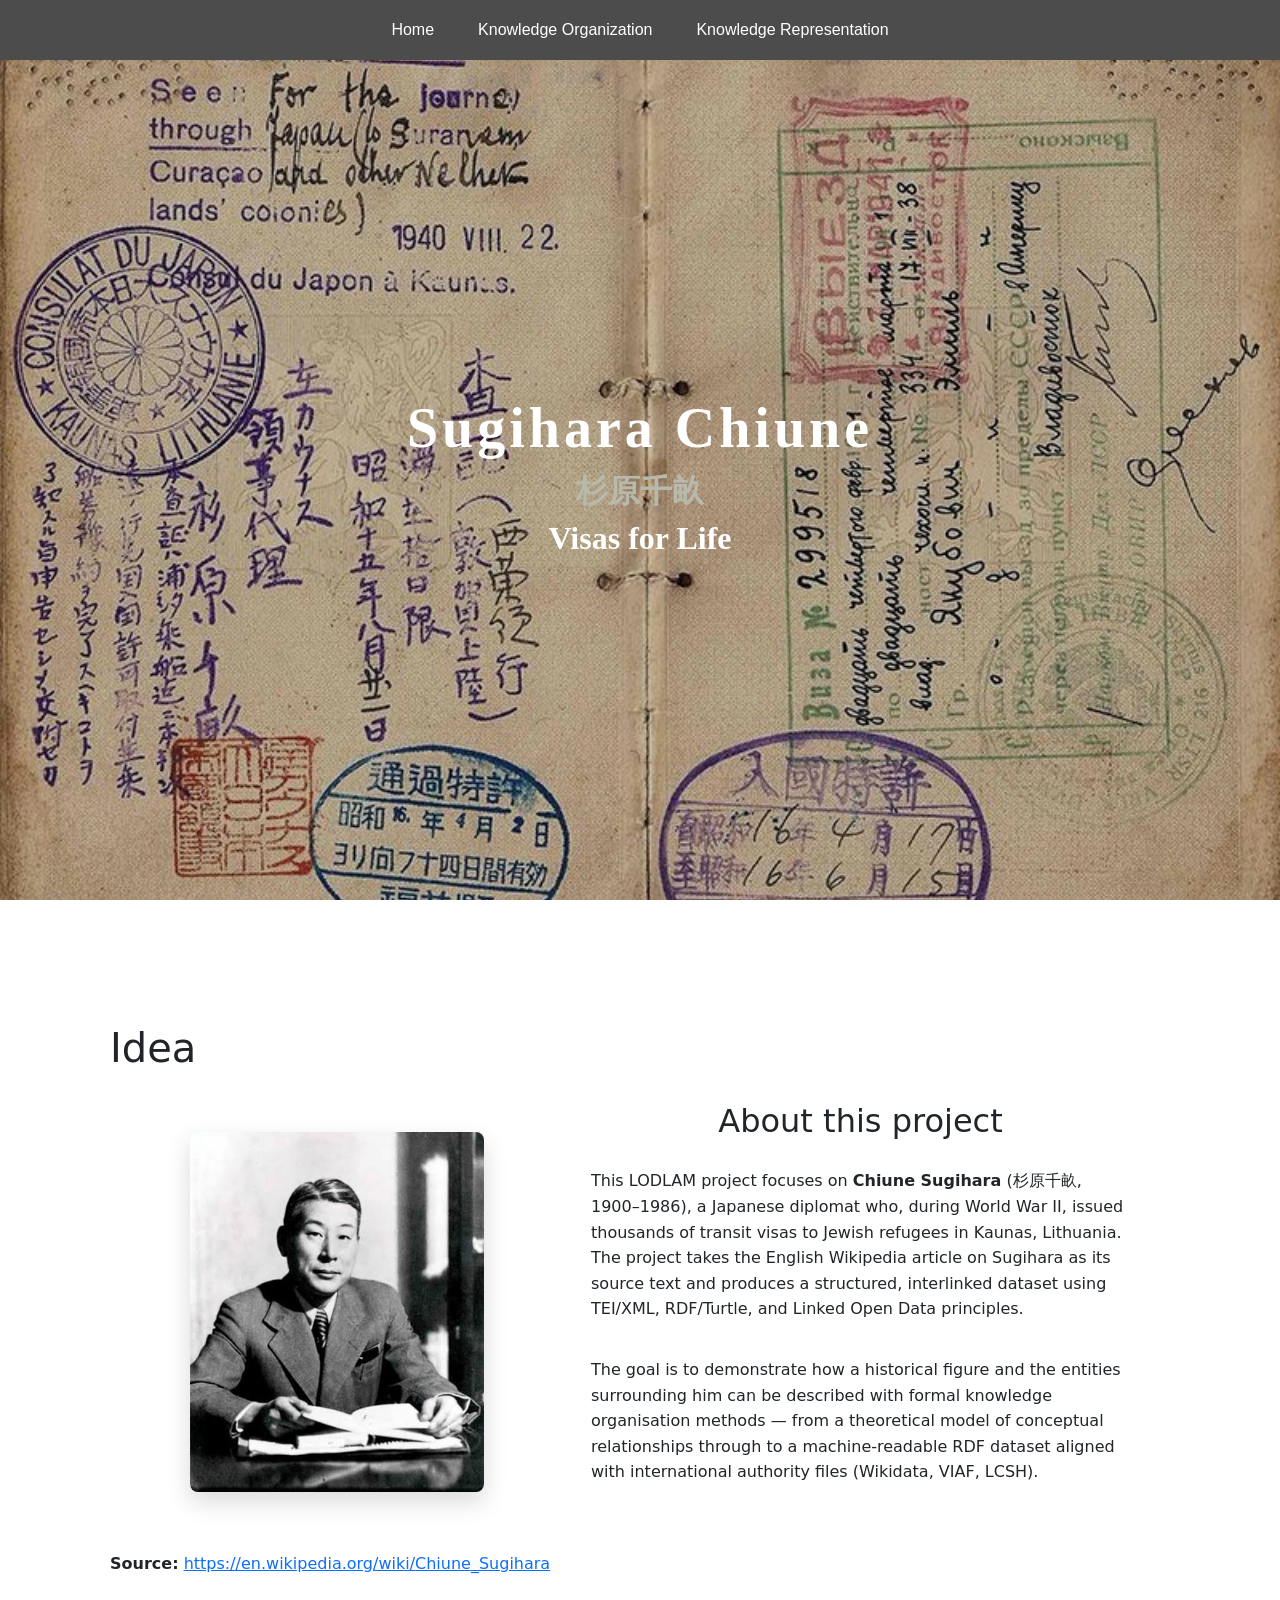
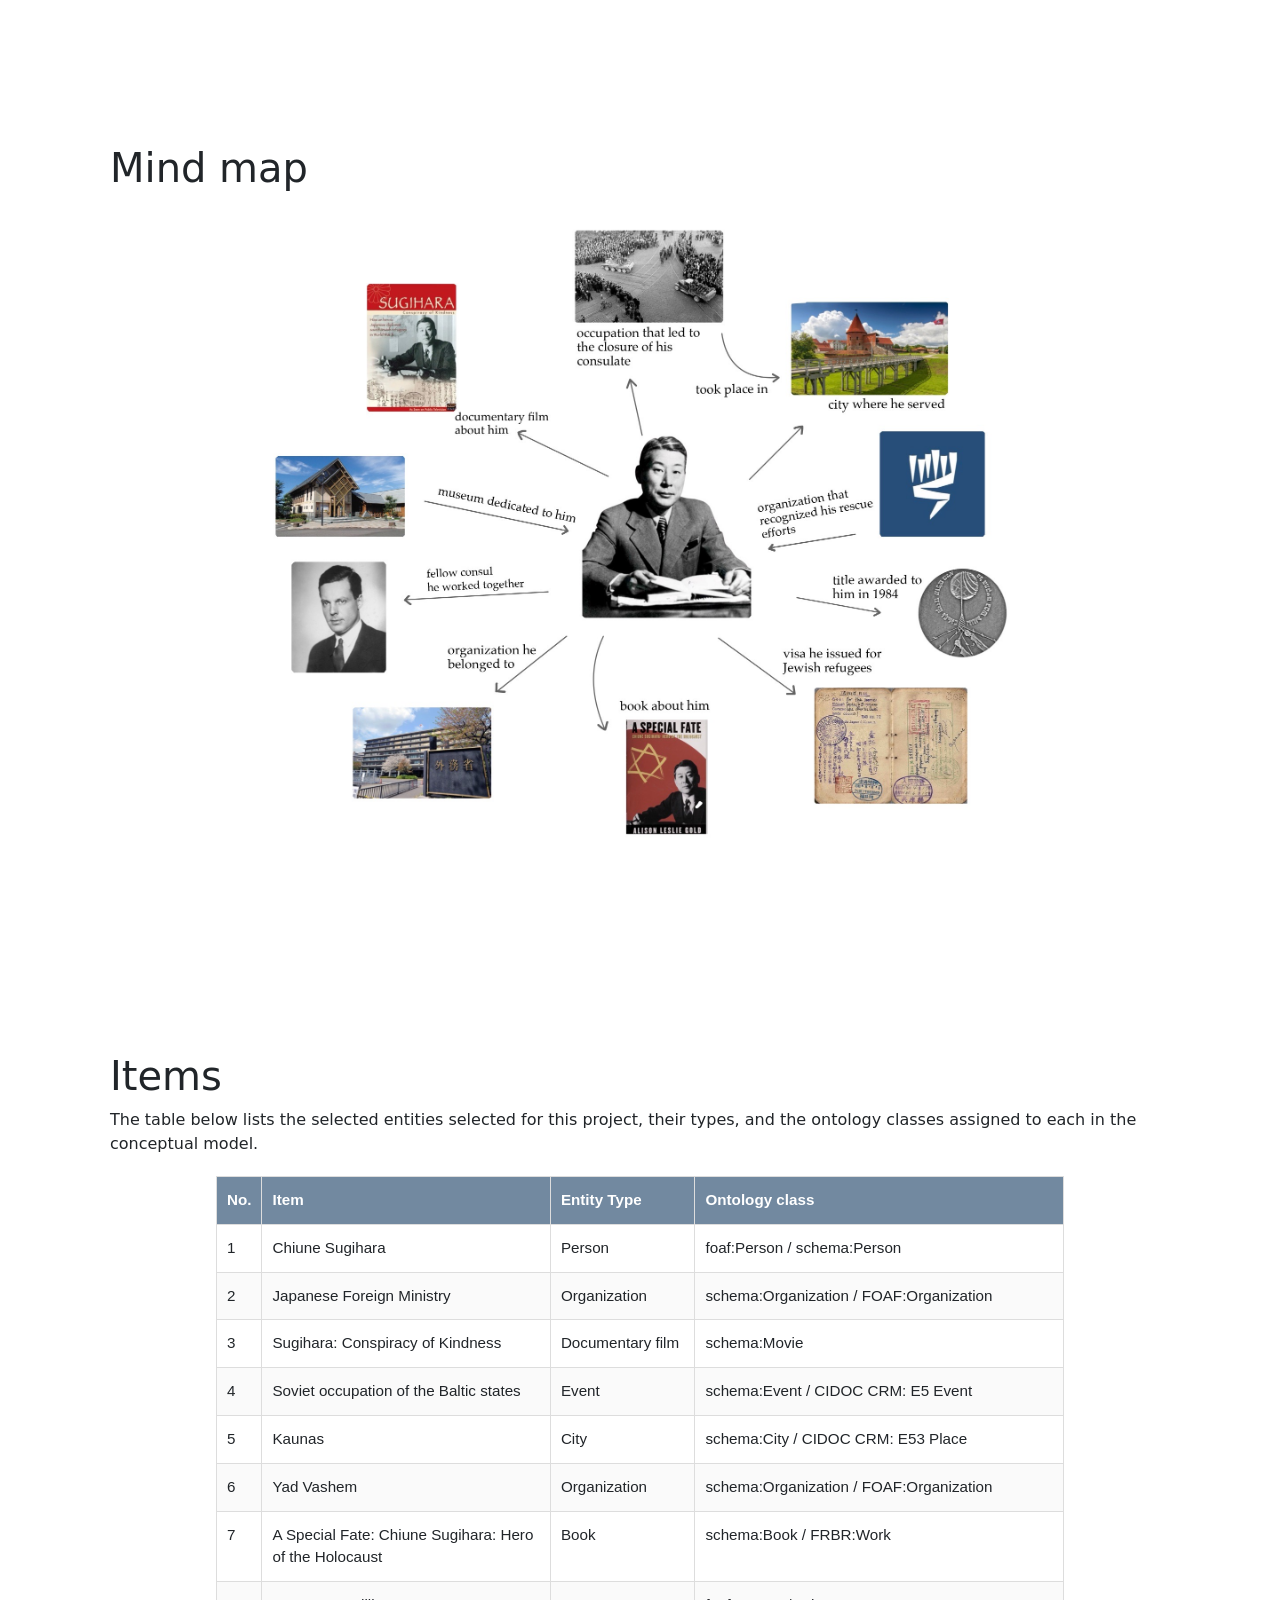
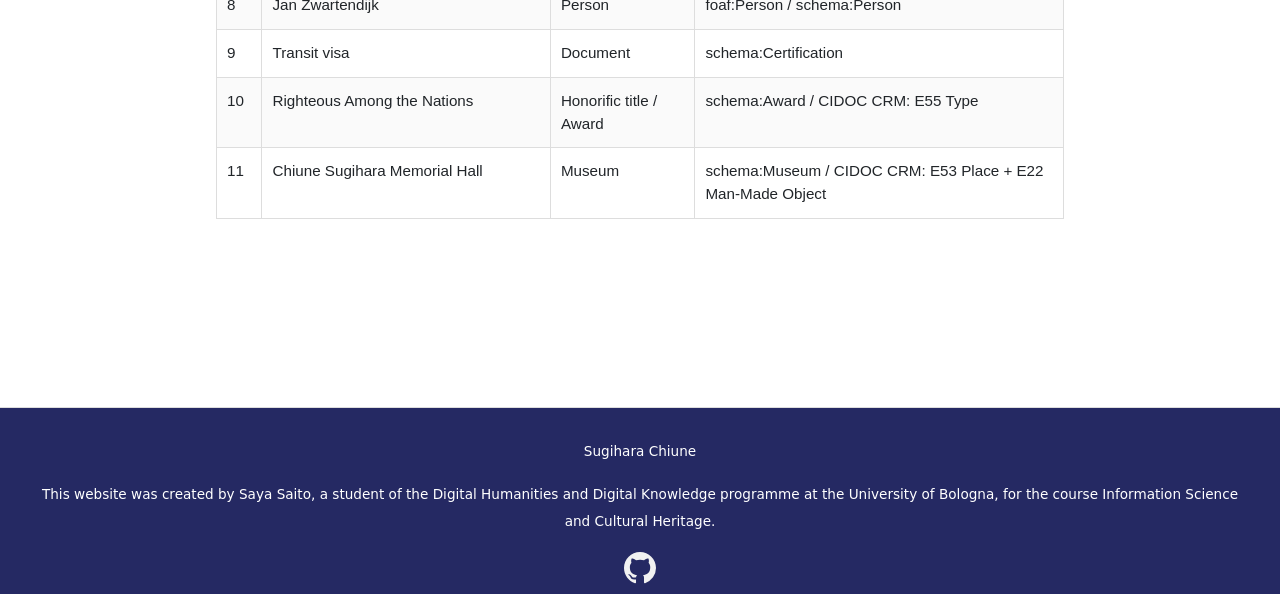
==== index.html @ eba2c3e0 "Change the class" ====
<!DOCTYPE html>
<html lang="en">


<head>  
    <meta charset="UTF-8">
    <meta name="viewport" content="width=device-width, initial-scale=1.0">
    <title>Sugihara Chiune</title>
    <link rel="icon" type="image/x-icon" href="assets\img\icon.png?v=1">
    <link rel="stylesheet" href="https://cdn.jsdelivr.net/npm/bootstrap@5.3.0/dist/css/bootstrap.min.css">
    <link rel="stylesheet" href="assets/css/style.css">

    
</head>

<body>

<!-- NAVBAR -->
<header class="d-flex align-items-center sticky-top">


</header>


    
<!-- ══════════════════════════════════════════
     NAV
══════════════════════════════════════════ -->
<nav  class="d-flex align-items-center sticky-top navbar">
  <ul class="nav-links">
  <!-- 1. Home のドロップダウン -->
    <li class="dropdown">
      <a href="index.html">Home</a>
      <ul class="dropdown-menu">
        <li><a href="#idea">Idea</a></li>
        <li><a href="#mindmap">Mind map</a></li>
        <li><a href="#item">Items</a></li>
      </ul>
    </li>


    <!-- 2. Knowledge Organization のドロップダウン -->
    <li class="dropdown"><a href="knowledge_organization.html" class="dropdown-trigger">Knowledge Organization</a>
      <ul class="dropdown-menu">
        <li><a href="knowledge_organization.html#theoretical">Theoretical Model</a></li>
        <li><a href="knowledge_organization.html#conceptual">Conceptual Model</a></li>
      </ul>
    </li>


    <!-- 3. Knowledge Representation のドロップダウン -->
    <li class="dropdown"><a href="knowledge_representation.html" class="dropdown-trigger">Knowledge Representation</a>
      <ul class="dropdown-menu">
        <li><a href="knowledge_representation.html#tei/xml">TEI/XML document</a></li>
        <li><a href="knowledge_representation.html#tei/html">TEI → HTML (XSLT)</a></li>
        <li><a href="knowledge_representation.html#transformed/html">Transformed HTML</a></li>
        <li><a href="knowledge_representation.html#tei/rdf">TEI → RDF (Python)</a></li>
      </ul>
    </li>

  </ul>
</nav>


<div class="main-visual" id="home">
    <div class="visual-text">
        <h1>Sugihara Chiune</h1>
        <h2 class="name-jp">杉原千畝</h2>
        <h2 class="subtitle">Visas for Life</h2>

    </div>
</div>




<!-- ══════════════════════════════════════════
     1. PROJECT OVERVIEW
══════════════════════════════════════════ -->
<div class="container-index">
<section id="idea" class="section">
  <h1>Idea</h1>
    <div class="flex-container">
        <div class="chiune-image"></div>

        <div class="about-text">
            <h2 class="text-center">About this project</h2>
            <p>
                This LODLAM project focuses on <strong>Chiune Sugihara</strong> 
                (杉原千畝, 1900–1986), a Japanese diplomat who, during World War II, 
                issued thousands of transit visas to Jewish refugees in Kaunas, Lithuania. 
                The project takes the English Wikipedia article on Sugihara as its source 
                text and produces a structured, interlinked dataset using TEI/XML, 
                RDF/Turtle, and Linked Open Data principles.
            </p>
            <p>
                The goal is to demonstrate how a historical figure and the entities 
                surrounding him can be described with formal knowledge organisation 
                methods — from a theoretical model of conceptual relationships through 
                to a machine-readable RDF dataset aligned with international authority 
                files (Wikidata, VIAF, LCSH).
            </p>
        </div>
    </div>

  <p>
    <strong>Source:</strong>
    <a href="https://en.wikipedia.org/wiki/Chiune_Sugihara" target="_blank">
      https://en.wikipedia.org/wiki/Chiune_Sugihara
    </a>
  </p>
</section>


<section id="mindmap" class="section">
  <div class="section-eyebrow">
    <h1>Mind map</h1>
  </div>
    <div class="mindmap-pic"></div>
</section>





<!-- ══════════════════════════════════════════
     2. ITEMS
══════════════════════════════════════════ -->


<section id="item" class="section">
  <h1>Items</h1>
  <p>
    The table below lists the selected entities selected for this project, 
    their types, and the ontology classes assigned to each in the conceptual model.
  </p>


  <div class="entity-table">
  <table>
  <thead>
    <tr>
      <th>No.</th>
      <th>Item</th>
      <th>Entity Type</th>
      <th>Ontology class</th>
    </tr>
  </thead>
  <tbody>
    <tr>
      <td>1</td>
      <td>Chiune Sugihara</td>
      <td>Person</td>
      <td>foaf:Person / schema:Person</td>
    </tr>
    <tr>
      <td>2</td>
      <td>Japanese Foreign Ministry</td>
      <td>Organization</td>
      <td>schema:Organization / FOAF:Organization</td>
    </tr>
    <tr>
      <td>3</td>
      <td>Sugihara: Conspiracy of Kindness</td>
      <td>Documentary film</td>
      <td>schema:Movie</td>
    </tr>
    <tr>
      <td>4</td>
      <td>Soviet occupation of the Baltic states</td>
      <td>Event</td>
      <td>schema:Event / CIDOC CRM: E5 Event</td>
    </tr>
    <tr>
      <td>5</td>
      <td>Kaunas</td>
      <td>City</td>
      <td>schema:City / CIDOC CRM: E53 Place</td>
    </tr>
    <tr>
      <td>6</td>
      <td>Yad Vashem</td>
      <td>Organization</td>
      <td>schema:Organization / FOAF:Organization</td>
    </tr>
    <tr>
      <td>7</td>
      <td>A Special Fate: Chiune Sugihara: Hero of the Holocaust</td>
      <td>Book</td>
      <td>schema:Book / FRBR:Work</td>
    </tr>
    <tr>
      <td>8</td>
      <td>Jan Zwartendijk</td>
      <td>Person</td>
      <td>foaf:Person / schema:Person</td>
    </tr>
    <tr>
      <td>9</td>
      <td>Transit visa</td>
      <td>Document</td>
      <td>schema:Certification</td>
    </tr>
    <tr>
      <td>10</td>
      <td>Righteous Among the Nations</td>
      <td>Honorific title / Award</td>
      <td>schema:Award / CIDOC CRM: E55 Type</td>
    </tr>
    <tr>
      <td>11</td>
      <td>Chiune Sugihara Memorial Hall</td>
      <td>Museum</td>
      <td>schema:Museum / CIDOC CRM: E53 Place + E22 Man-Made Object</td>
    </tr>
  </tbody>
  </table>
  </div>         
</section>        
</div>   


<footer>
  <p>Sugihara Chiune</p>
  <p>
    This website was created by Saya Saito, a student of the Digital Humanities 
    and Digital Knowledge programme at the University of Bologna, 
    for the course Information Science and Cultural Heritage.
  </p>
  
  <a href="https://github.com/la-saya10/Sugihara_Chiune" target="_blank" rel="noopener noreferrer" class="github-link">
        <svg viewBox="0 0 16 16" width="32" height="32" fill="currentColor">
            <path d="M8 0C3.58 0 0 3.58 0 8c0 3.54 2.29 6.53 5.47 7.59.4.07.55-.17.55-.38
            0-.19-.01-.82-.01-1.49-2.01.37-2.53-.49-2.69-.94-.09-.23-.48-.94-.82-1.13
            -.28-.15-.68-.52-.01-.53.63-.01 1.08.58 1.23.82.72 1.21 1.87.87 2.33.66.07-.52.28
            -.87.51-1.07-1.78-.2-3.64-.89-3.64-3.95 0-.87.31-1.59.82-2.15-.08-.2-.36-1.02.08
            -2.12 0 0 .67-.21 2.2.82.64-.18 1.32-.27 2-.27.68 0 1.36.09 2 .27 1.53-1.04 2.2
            -.82 2.2-.82.44 1.1.16 1.92.08 2.12.51.56.82 1.27.82 2.15 0 3.07-1.87 3.75
            -3.65 3.95.29.25.54.73.54 1.48 0 1.07-.01 1.93-.01 2.2 0 .21.15.46.55.38A8.013
            8.013 0 0 0 16 8c0-4.42-3.58-8-8-8z"/>
        </svg>
    </a>
</footer>


</body>
</html>
---- assets/css/style.css ----
/* ── Sections ── */
.section {
    padding: 4rem 0 3rem;
    border-bottom: 1px solid var(--rule);
    margin-bottom: 40px;
}

.container-index {
    max-width: 1100px;
    margin: 40px auto;
    background: #ffffff;
    padding: 20px;

}



/* ══════════════════════════════════════════════════════════════════
          Navigation Bar -  
════════════════════════════════════════════════════════════*/


.navbar {
  background-color: rgba(0, 0, 0, 0.7);
  padding: 10px 20px;
  font-family: sans-serif;
  
  width: 100%; 
  box-sizing: border-box; 
}

.nav-links {
  list-style: none;
  margin: 0;
  padding: 0;
  display: flex; 
  gap: 20px;     
  
  width: 100%; 
  justify-content: center; 
}

.nav-links a {
    color: #ffffff; 
  text-decoration: none;
  padding: 8px 12px;
  display: block;
  font-weight: 500; 
}

.nav-links a:hover {
  background-color: #555; 
  border-radius: 4px;
}



.dropdown {
  position: relative; 
}


.dropdown-menu {
  display: none;         /**/
  position: absolute;    
  top: 100%;            
  left: 0;
  background-color: #444;
  min-width: 200px;     
  list-style: none;
  padding: 5px 0;
  margin: 0;
  box-shadow: 0px 4px 8px rgba(0,0,0,0.2); 
  z-index: 1000;        
  border-radius: 4px;
}

/* 子メニューの中のリンクスタイル */
.dropdown-menu a {
  padding: 10px 15px;
  font-size: 0.9rem;
}

/* 【重要】親メニュー（.dropdown）にマウスが乗ったら、子メニューを表示する */
.dropdown:hover .dropdown-menu {
  display: block;
}




/* ══════════════════════════════════════════════════════════════════
          main-visual - メインビジュアル
════════════════════════════════════════════════════════════
*/

.main-visual {
    width: 100%;  /* 画像を表示する箱の指定 */
    height: calc(100vh - 60px); /* 画面ぴったりから、ナビの高さ（60px）を引いた残りの縦幅にする */
    /*background-image: url("../img/hokusai_wave.jpg");  表示したい画像のパス*/
    
    
    background-size: cover;       /* 箱いっぱいに画像を広げる */
    background-image: linear-gradient(rgba(0, 0, 0, 0.2), rgba(0, 0, 0, 0.2)), url("../img/visa.jpg"); /* 👈 【変更】画像の上に、黒い半透明の膜（rgbaの最後の0.4が薄さ）を重ねる */
    background-position: center;  /* 画像の中心を真ん中に合わせる */
    background-repeat: no-repeat; /* 画像が格子状に繰り返さないようにする */
    display: flex;
    align-items: center;       /* 上下方向の真ん中 */
    justify-content: center;    /* 左右方向の真ん中 */


}




.section-eyebrow {
    font-size: 24px;  /* ここに好きな数字を入れます（初期値は大体16pxくらい） */
    
    /* 💡 もし文字を太くしたい場合はこれも追加してください */
    font-weight: bold; 
}



.visual-text {
    text-align: center;
    color: white;
    font-family: 'Times New Roman', Times, serif;
}

.visual-text h1 {
    font-size: 3.5rem;         /* タイトルを特大サイズにする */
    font-weight: bold;         /* 太文字にする */
    letter-spacing: 4px;       /* 文字の間隔を少し広げてオシャレにする */
    margin-bottom: 10px;       /* 下のサブタイトルとの隙間 */
}

.name-jp {
    color: rgb(182, 185, 172); 
    font-weight: bold; 
}

.subtitle {
    font-weight: bold; 
    color: white;
}

.visual-text p {
    font-size: 1rem;
    font-weight: bold; 
}



.flex-container {
    display: flex;                 /* 絶対に横並びにする魔法 */
    flex-direction: row;           /* 横並びを確定させる */
    align-items: flex-start;       /* 子要素の上が綺麗に揃うようにする */
    justify-content: space-between;/* 左右の両端に振り分ける */
    
    width: 100%;
    height: auto;                  /* 【変更】高さを固定せず、中身に合わせて自動調整にする */
    padding: 0 40px;               /* 画面の左右の余白 */
    margin: 30px 0;                /* 上下の余白 */
    box-sizing: border-box;    
}



/* ══════════════════════════════════════════════════════════════════
            Chiune Sugihara
════════════════════════════════════════════════════════════
*/

.chiune-image {
    height: 40vh;
    margin: 30px 0px 30px 40px;
    width: 30%;
    background-image: url(../img/sugihara.jpg);
    background-color: #f7d8d8; /* 💡 ボックス全体を白で覆う */
    border-radius: 8px;        /* 角を少し丸くして柔らかい印象に */
    overflow: hidden;          /* 中の画像が角丸からはみ出るのを防ぐ */
     /*「うっすらとした綺麗な影」を作る */
    box-shadow: 0 10px 25px rgba(0, 0, 0, 0.15);
    
    /*以下は 画像を箱のサイズに綺麗にフィットさせる3点セット */
    background-size: cover;
    background-position: center;
    background-repeat: no-repeat;
}


/* ══════════════════════════════════════════════════════════════════
          About this project
════════════════════════════════════════════════════════════
*/
.about-text {
    width: 55%;               
    height: 100%;              
    
  
    display: flex;
    flex-direction: column;    
    justify-content: center;   
}


.about-text p {
    text-align: left;
    line-height: 1.6;          
    margin-bottom: 15px;  
    margin-top: 20px;     
}
.about-text p:last-child {
    margin-bottom: 0;          
}



/* ════════════════════════════════════════════════════════════
         Mind Map
════════════════════════════════════════════════════════════
*/

.mindmap-pic {
    background-image: url(../img/mindmap.jpg);
    background-size: contain;
    background-repeat: no-repeat;
    background-position: center;
    width: 100%;
    height: 700px;
}


/* ═════════════════════════════════════════════════════════
          ITEMS
════════════════════════════════════════════════════════════
*/


.entity-table {
  width: 80%;
  border-collapse: collapse;
  font-family: sans-serif;
  margin: 20px auto;
  font-size: 0.95rem;
  
}


th, td {
  border: 1px solid #ddd; 
  padding: 12px 10px;     
  text-align: left;       
  vertical-align: top;   
}


thead tr {
  background-color: #7289a0; 
  color: #ffffff;              
}


tbody tr:nth-child(even) {
  background-color: #fafafa;
}



/* ══════════════════════════════════════════════════════════════════
          Knowledge Organization
═════════════════════════════════════════════════════════════════════
*/


.theoretical-model,
.conceptual-model {
  margin: 0;
  width: 100%;
  padding: 20px;
  display: flex;
  flex-direction: column;
  align-items: center;
  box-sizing: border-box; 
  background-color: #ffffff; 
  border-radius: 8px;      
  box-shadow: 0 10px 25px rgba(0, 0, 0, 0.15);
  margin-bottom: 100px;       
  scroll-margin-top: 45px; 
}




.model-text {
    text-align: left;
}

.model-text p {
    text-align: left;
    margin-top: 20px;
    margin-bottom: 20px;
}





.miro {
    margin: 20px;
}





/* ══════════════════════════════════════════════════════════════════
                 Knowledge Representation 
═════════════════════════════════════════════════════════════════════
*/

.container {
            max-width: 1100px;
            margin: 40px auto;
            background: #ffffff;         
            padding: 20px;
            box-shadow: 0 4px 12px rgba(0, 0, 0, 0.1); 
            border-radius: 10px;         
        }



.tei-xml,
.tei-html,
.transformed-html,
.tei-rdf {
    max-width: 800px;      
    margin: 0 auto;        
    text-align: left;      
    margin-bottom: 110px;
    scroll-margin-top: 65px; 
}




.emgithub-file table tr,
.emgithub-file table tr:nth-child(even),
.emgithub-file table tr:nth-child(odd) {
    background: transparent !important;
}



.code-scroll-box {
    
    border-radius: 6px;
    width: 100%;

}


body {
  margin-bottom: 0;
  padding-bottom: 0;
}


footer {
  margin-top: 60px;
  background-color: #252963;
  padding: 30px 40px 10px 40px;  
  border-top: 1px solid #ddd;
  text-align: center;
  font-size: 0.85rem;
  color: #ffffff;
  line-height: 2;
}



.github-link {
    color: #f1f1f1; 
    transition: color 0.2s ease, transform 0.2s ease;
}

.github-link:hover {
    color: #f1f1f1;
    transform: scale(1.1); 
}
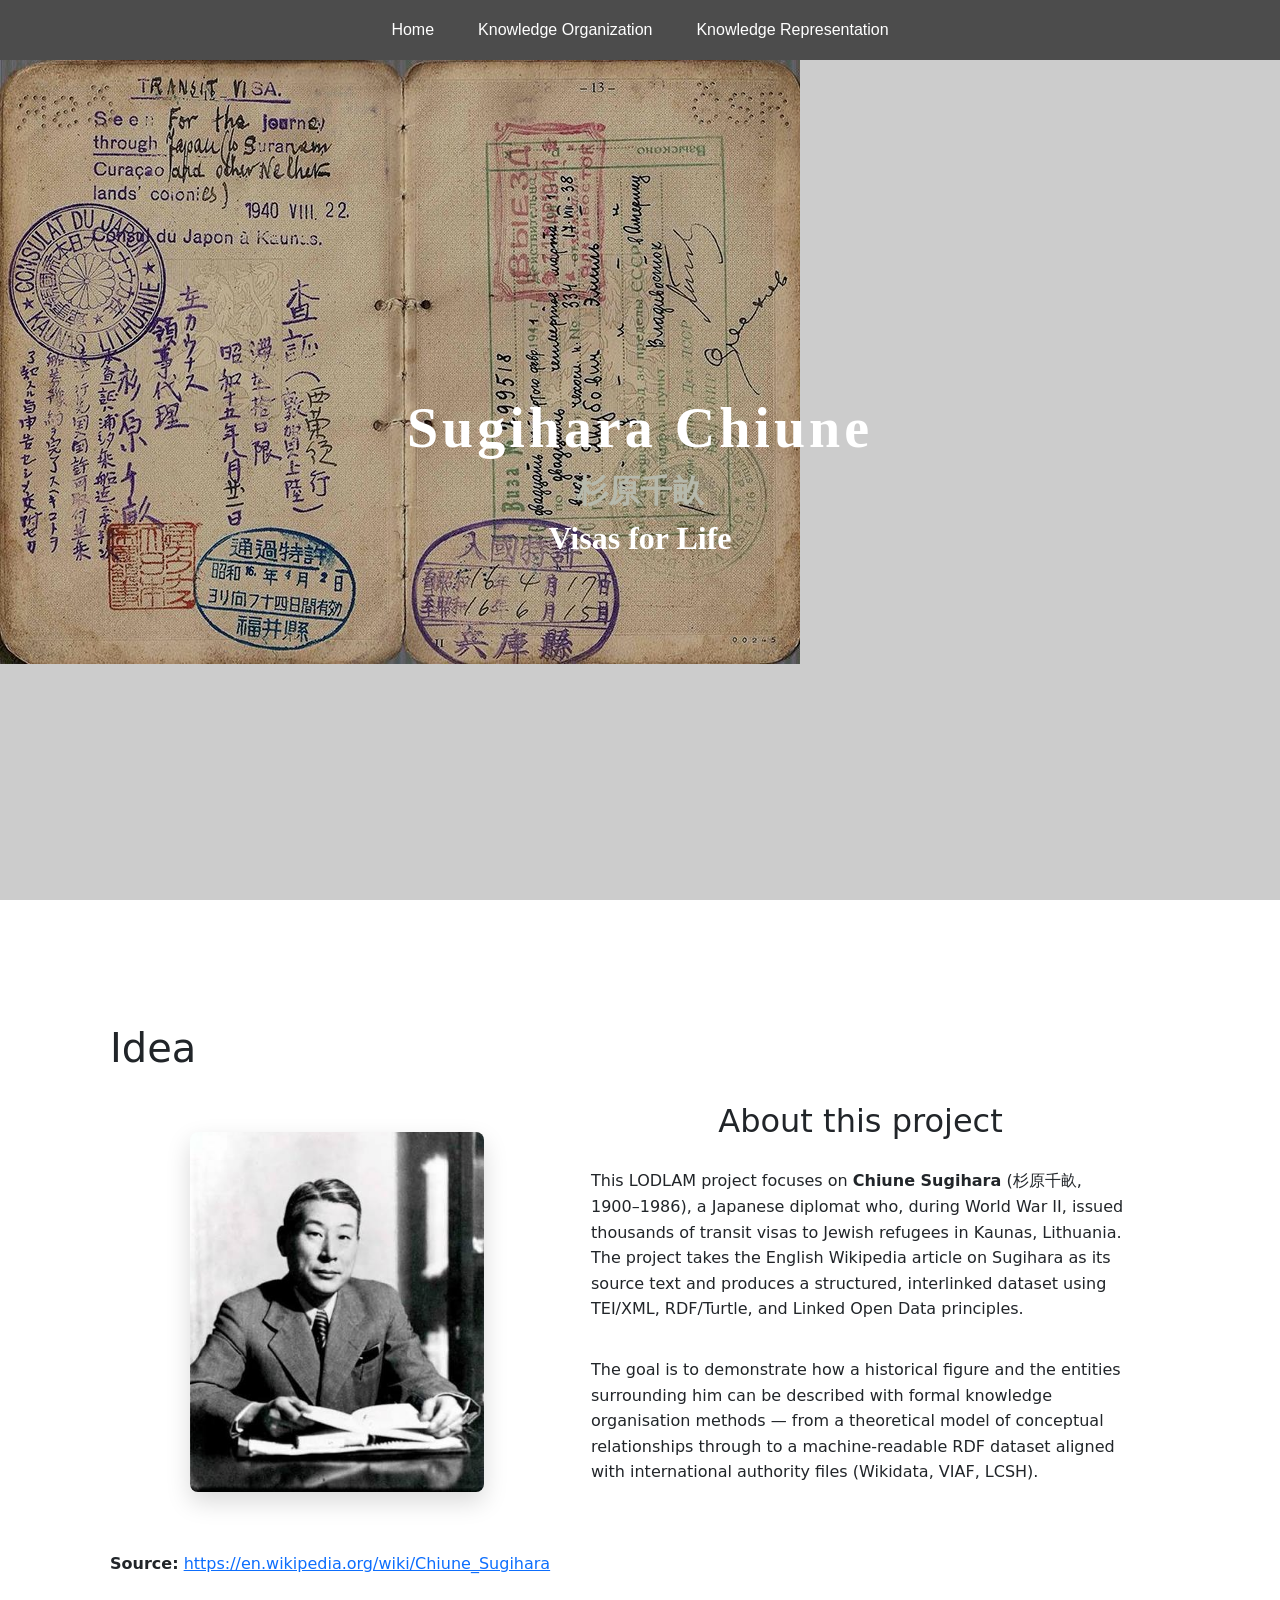
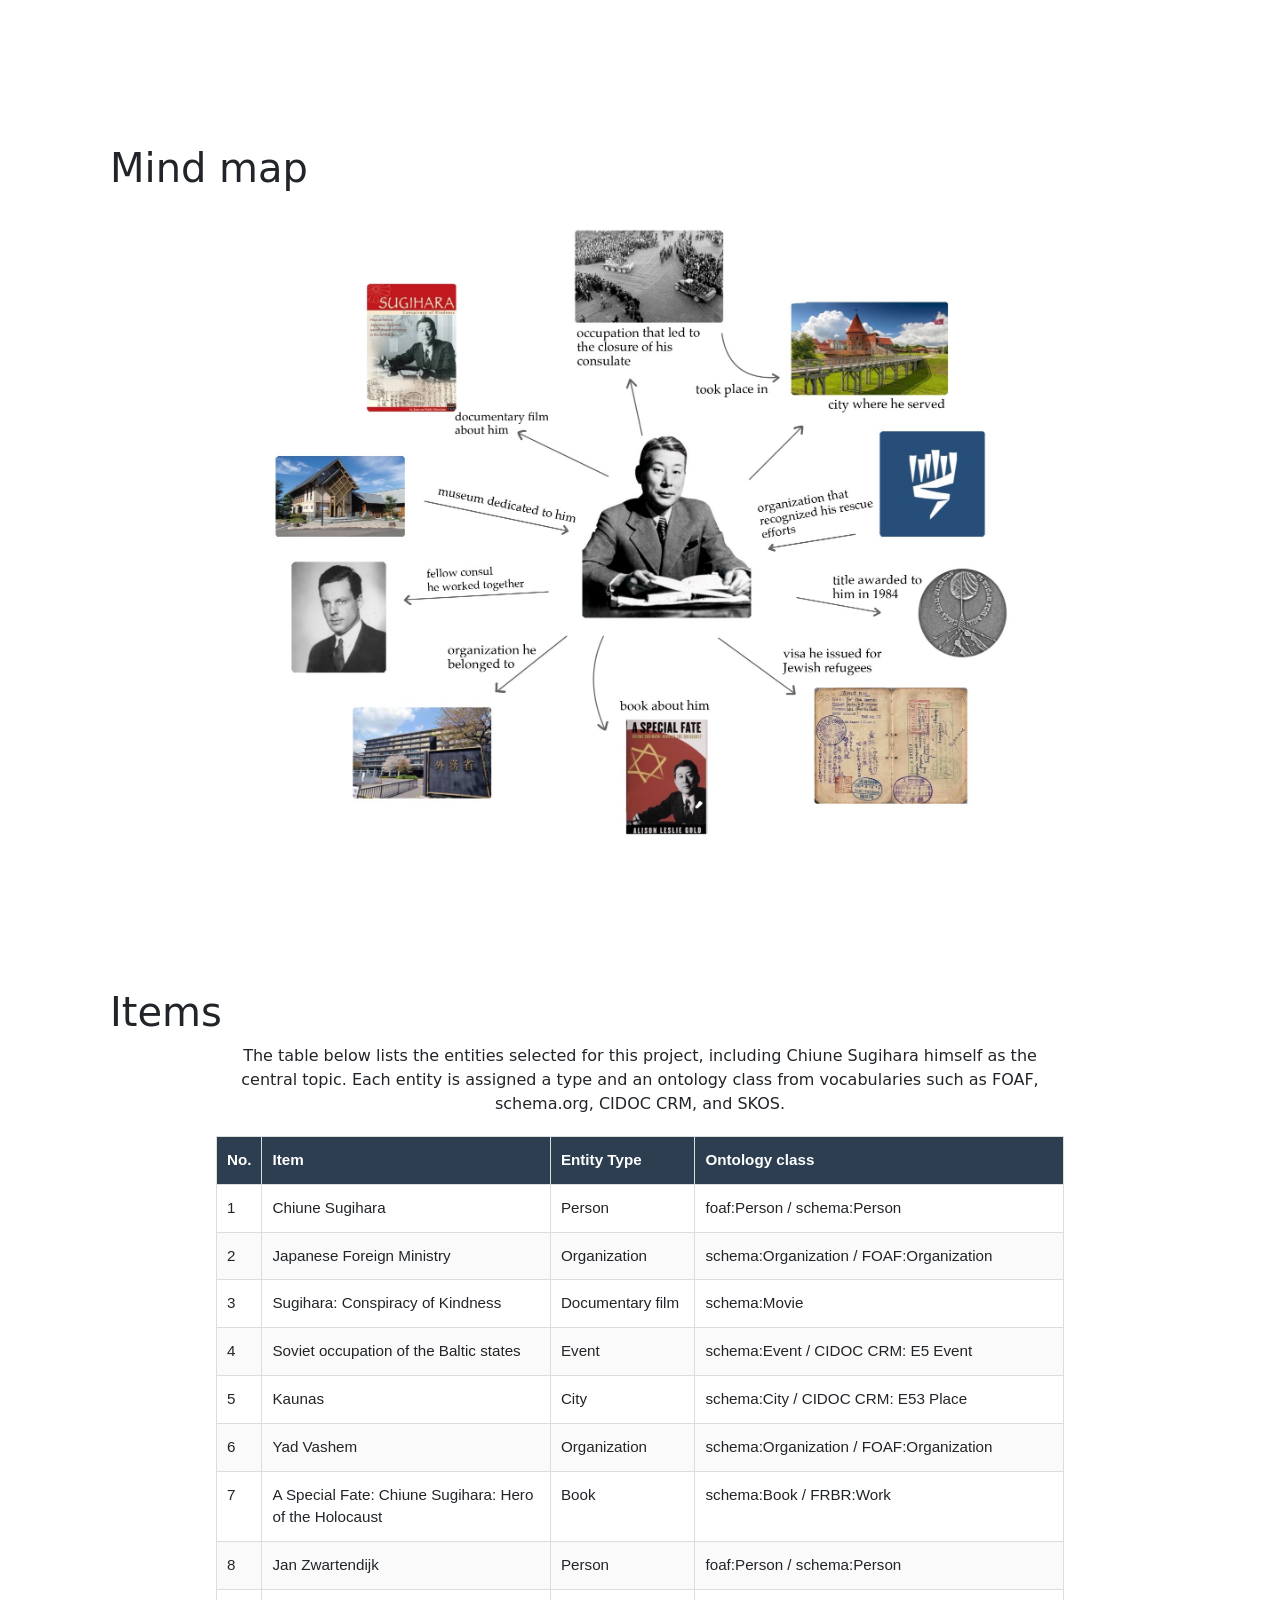
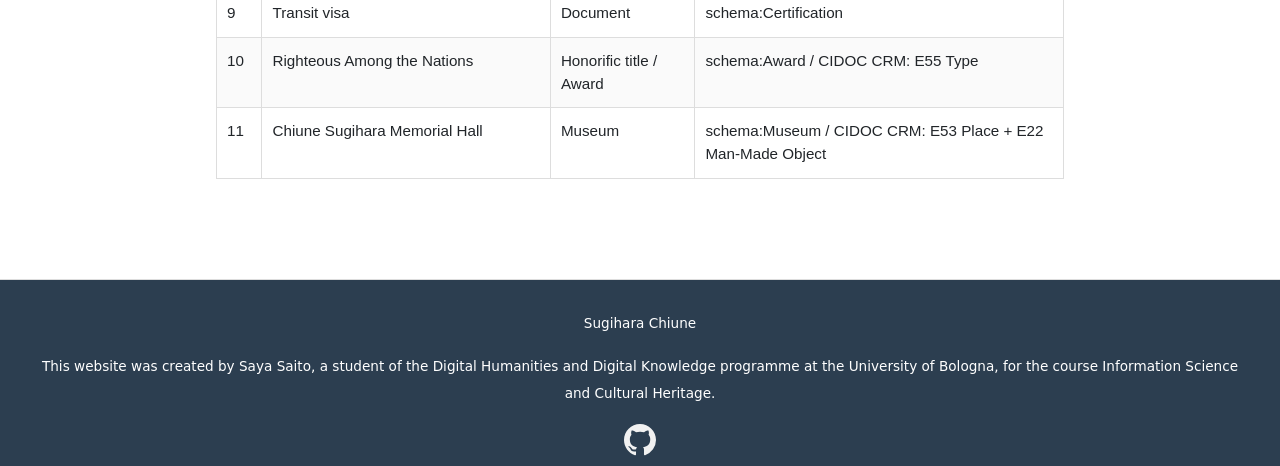
==== commit 6b47f004: "Change the description" ====
--- a/index.html
+++ b/index.html
@@ -128,11 +128,13 @@
 ══════════════════════════════════════════ -->
 
 
-<section id="item" class="section">
+<section id="item" class="table-desc">
   <h1>Items</h1>
   <p>
-    The table below lists the selected entities selected for this project, 
-    their types, and the ontology classes assigned to each in the conceptual model.
+    The table below lists the entities selected for this project, including 
+    Chiune Sugihara himself as the central topic. Each entity is assigned a type 
+    and an ontology class from vocabularies such as FOAF, schema.org, CIDOC CRM, 
+    and SKOS.
   </p>
 
 
--- a/assets/css/style.css
+++ b/assets/css/style.css
@@ -75,13 +75,11 @@
   border-radius: 4px;
 }
 
-/* 子メニューの中のリンクスタイル */
 .dropdown-menu a {
   padding: 10px 15px;
   font-size: 0.9rem;
 }
 
-/* 【重要】親メニュー（.dropdown）にマウスが乗ったら、子メニューを表示する */
 .dropdown:hover .dropdown-menu {
   display: block;
 }
@@ -90,23 +88,20 @@
 
 
 /* ══════════════════════════════════════════════════════════════════
-          main-visual - メインビジュアル
+          main-visual 
 ════════════════════════════════════════════════════════════
 */
 
 .main-visual {
-    width: 100%;  /* 画像を表示する箱の指定 */
-    height: calc(100vh - 60px); /* 画面ぴったりから、ナビの高さ（60px）を引いた残りの縦幅にする */
-    /*background-image: url("../img/hokusai_wave.jpg");  表示したい画像のパス*/
-    
-    
-    background-size: cover;       /* 箱いっぱいに画像を広げる */
-    background-image: linear-gradient(rgba(0, 0, 0, 0.2), rgba(0, 0, 0, 0.2)), url("../img/visa.jpg"); /* 👈 【変更】画像の上に、黒い半透明の膜（rgbaの最後の0.4が薄さ）を重ねる */
-    background-position: center;  /* 画像の中心を真ん中に合わせる */
-    background-repeat: no-repeat; /* 画像が格子状に繰り返さないようにする */
+    width: 100%;  
+    height: calc(100vh - 60px); 
+    
+    
+    background-image: linear-gradient(rgba(0, 0, 0, 0.2), rgba(0, 0, 0, 0.2)), url("../img/visa.jpg");
+    background-repeat: no-repeat; 
     display: flex;
-    align-items: center;       /* 上下方向の真ん中 */
-    justify-content: center;    /* 左右方向の真ん中 */
+    align-items: center;       
+    justify-content: center;   
 
 
 }
@@ -115,9 +110,8 @@
 
 
 .section-eyebrow {
-    font-size: 24px;  /* ここに好きな数字を入れます（初期値は大体16pxくらい） */
-    
-    /* 💡 もし文字を太くしたい場合はこれも追加してください */
+    font-size: 24px;  
+    
     font-weight: bold; 
 }
 
@@ -130,10 +124,10 @@
 }
 
 .visual-text h1 {
-    font-size: 3.5rem;         /* タイトルを特大サイズにする */
-    font-weight: bold;         /* 太文字にする */
-    letter-spacing: 4px;       /* 文字の間隔を少し広げてオシャレにする */
-    margin-bottom: 10px;       /* 下のサブタイトルとの隙間 */
+    font-size: 3.5rem;        
+    font-weight: bold;         
+    letter-spacing: 4px;       
+    margin-bottom: 10px;      
 }
 
 .name-jp {
@@ -154,15 +148,15 @@
 
 
 .flex-container {
-    display: flex;                 /* 絶対に横並びにする魔法 */
-    flex-direction: row;           /* 横並びを確定させる */
-    align-items: flex-start;       /* 子要素の上が綺麗に揃うようにする */
-    justify-content: space-between;/* 左右の両端に振り分ける */
+    display: flex;                 
+    flex-direction: row;          
+    align-items: flex-start;       
+    justify-content: space-between;
     
     width: 100%;
-    height: auto;                  /* 【変更】高さを固定せず、中身に合わせて自動調整にする */
-    padding: 0 40px;               /* 画面の左右の余白 */
-    margin: 30px 0;                /* 上下の余白 */
+    height: auto;                 
+    padding: 0 40px;             
+    margin: 30px 0;               
     box-sizing: border-box;    
 }
 
@@ -178,13 +172,11 @@
     margin: 30px 0px 30px 40px;
     width: 30%;
     background-image: url(../img/sugihara.jpg);
-    background-color: #f7d8d8; /* 💡 ボックス全体を白で覆う */
-    border-radius: 8px;        /* 角を少し丸くして柔らかい印象に */
-    overflow: hidden;          /* 中の画像が角丸からはみ出るのを防ぐ */
-     /*「うっすらとした綺麗な影」を作る */
+    background-color: #f7d8d8; 
+    border-radius: 8px;       
+    overflow: hidden;          
     box-shadow: 0 10px 25px rgba(0, 0, 0, 0.15);
     
-    /*以下は 画像を箱のサイズに綺麗にフィットさせる3点セット */
     background-size: cover;
     background-position: center;
     background-repeat: no-repeat;
@@ -239,6 +231,13 @@
 */
 
 
+.table-desc p {
+    width: 80%;
+    margin: 0 auto;
+    text-align: center;
+    
+}
+
 .entity-table {
   width: 80%;
   border-collapse: collapse;
@@ -258,7 +257,7 @@
 
 
 thead tr {
-  background-color: #7289a0; 
+  background-color: #2c3e50;
   color: #ffffff;              
 }
 
@@ -370,7 +369,7 @@
 
 footer {
   margin-top: 60px;
-  background-color: #252963;
+  background-color: #2c3e50;
   padding: 30px 40px 10px 40px;  
   border-top: 1px solid #ddd;
   text-align: center;
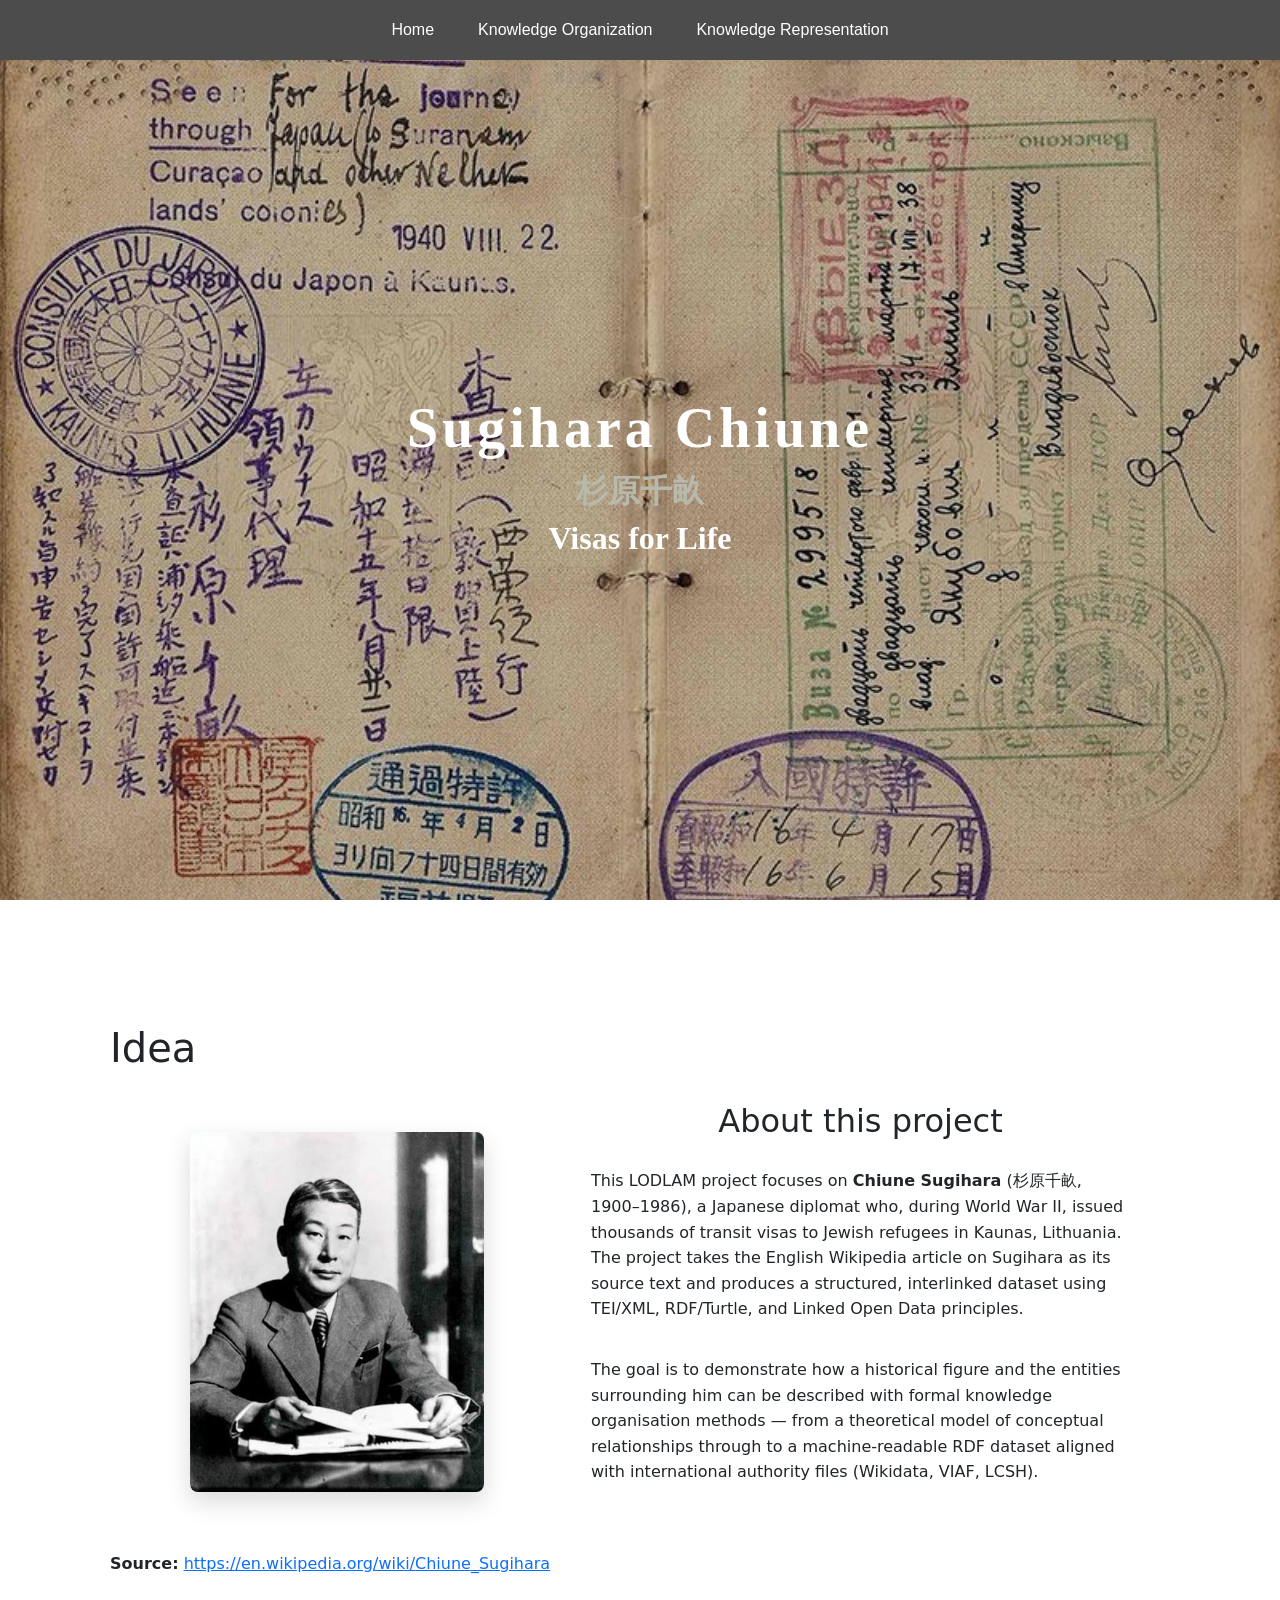
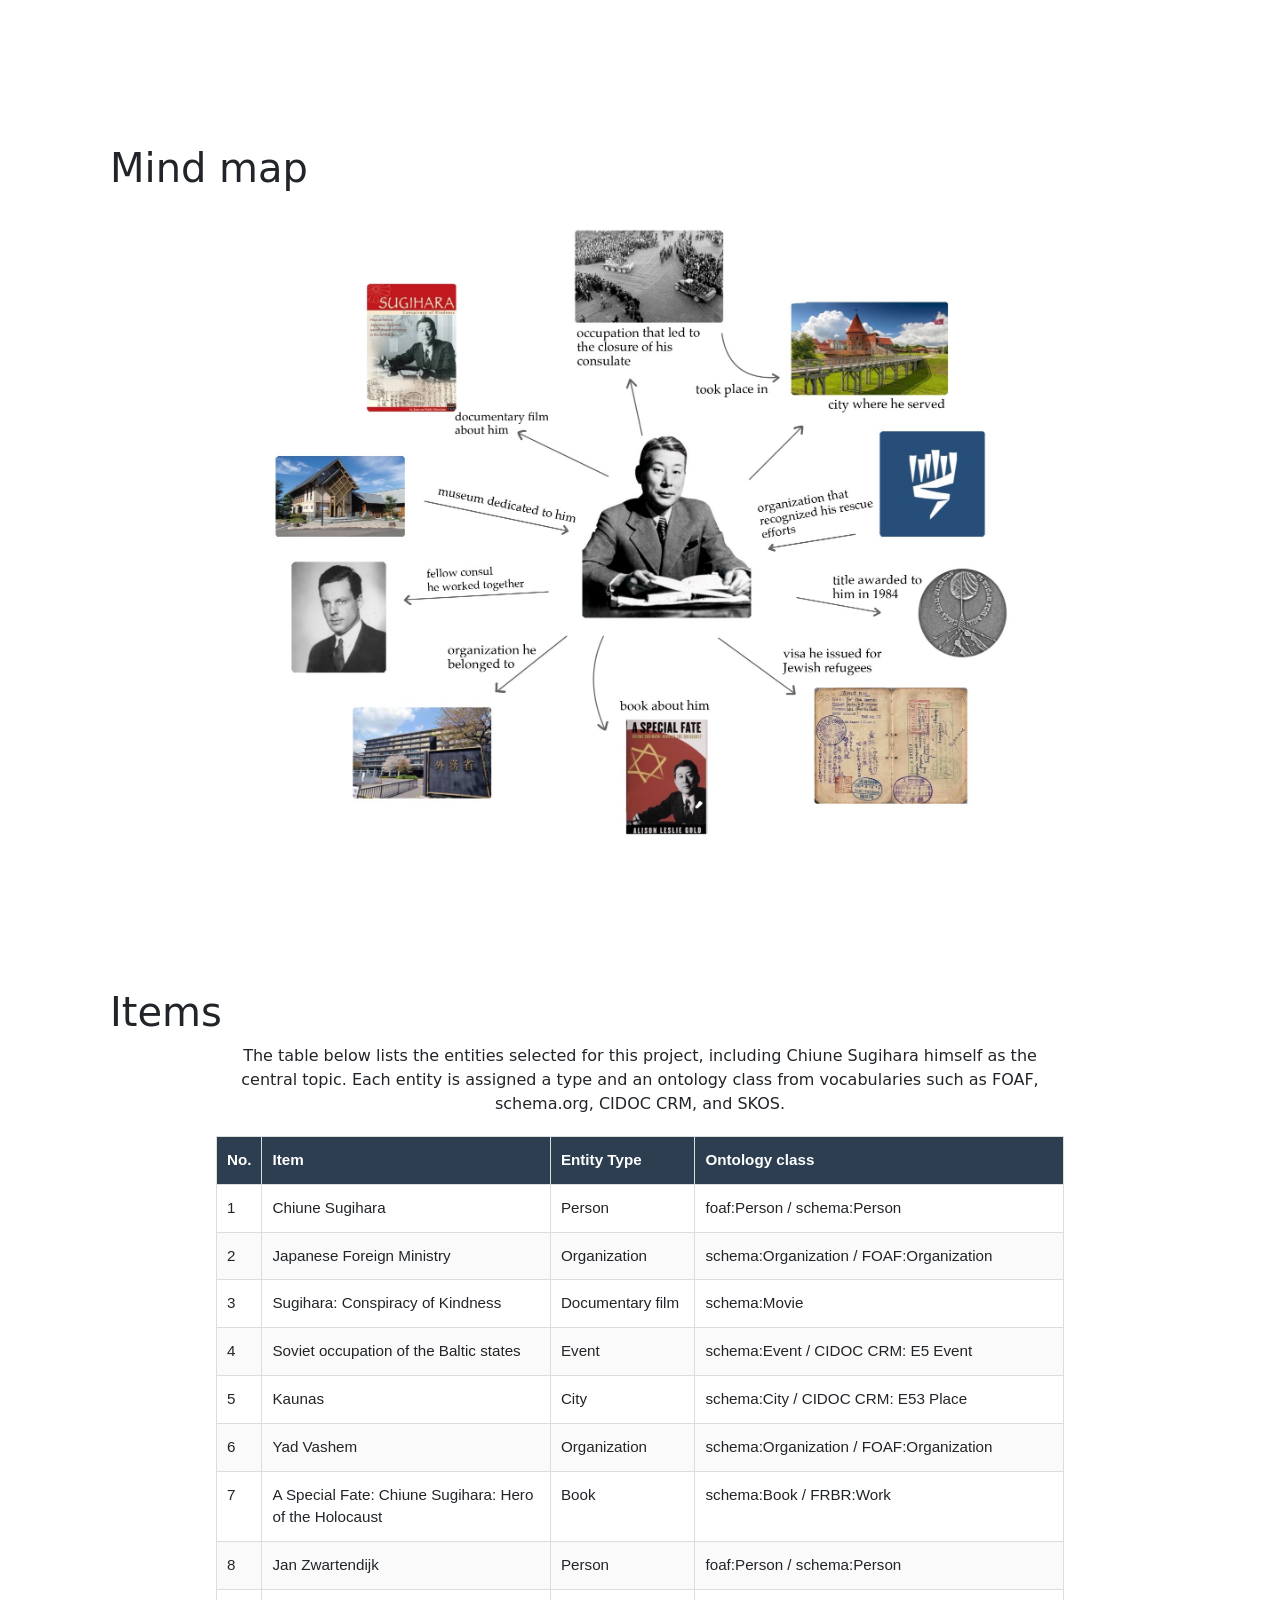
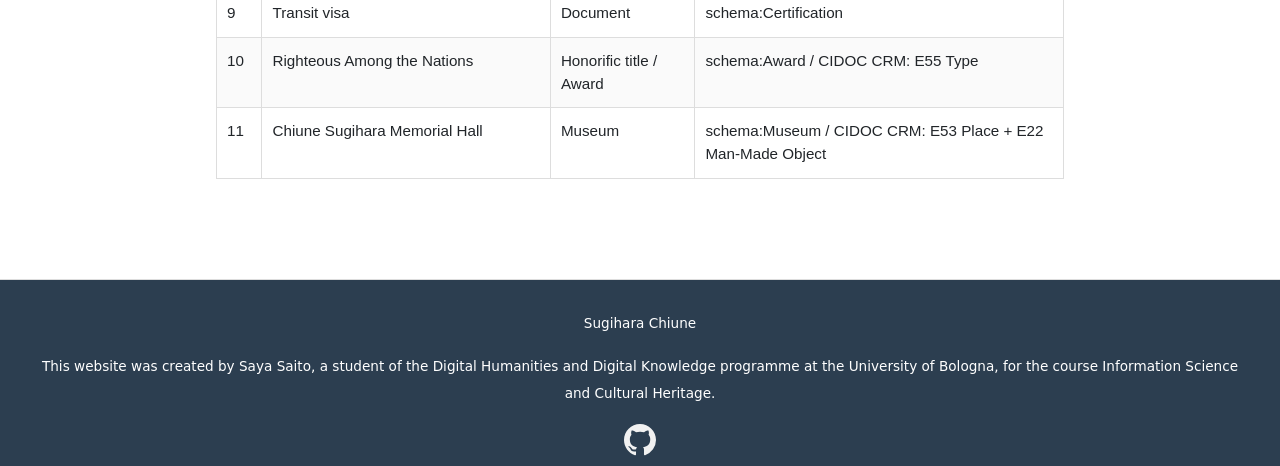
==== commit 270bf665: "Add new sections" ====
--- a/index.html
+++ b/index.html
@@ -55,6 +55,8 @@
         <li><a href="knowledge_representation.html#tei/html">TEI → HTML (XSLT)</a></li>
         <li><a href="knowledge_representation.html#transformed/html">Transformed HTML</a></li>
         <li><a href="knowledge_representation.html#tei/rdf">TEI → RDF (Python)</a></li>
+        <li><a href="knowledge_representation.html#csv/rdf">CSV → RDF</a></li>
+        <li><a href="knowledge_representation.html#rdf-visualization">RDF Visualization</a></li>
       </ul>
     </li>
 
--- a/assets/css/style.css
+++ b/assets/css/style.css
@@ -95,8 +95,8 @@
 .main-visual {
     width: 100%;  
     height: calc(100vh - 60px); 
-    
-    
+    background-size: cover;       
+    background-position: center;  
     background-image: linear-gradient(rgba(0, 0, 0, 0.2), rgba(0, 0, 0, 0.2)), url("../img/visa.jpg");
     background-repeat: no-repeat; 
     display: flex;
@@ -334,7 +334,8 @@
 .tei-xml,
 .tei-html,
 .transformed-html,
-.tei-rdf {
+.tei-rdf,
+.csv-to-rdf {
     max-width: 800px;      
     margin: 0 auto;        
     text-align: left;      
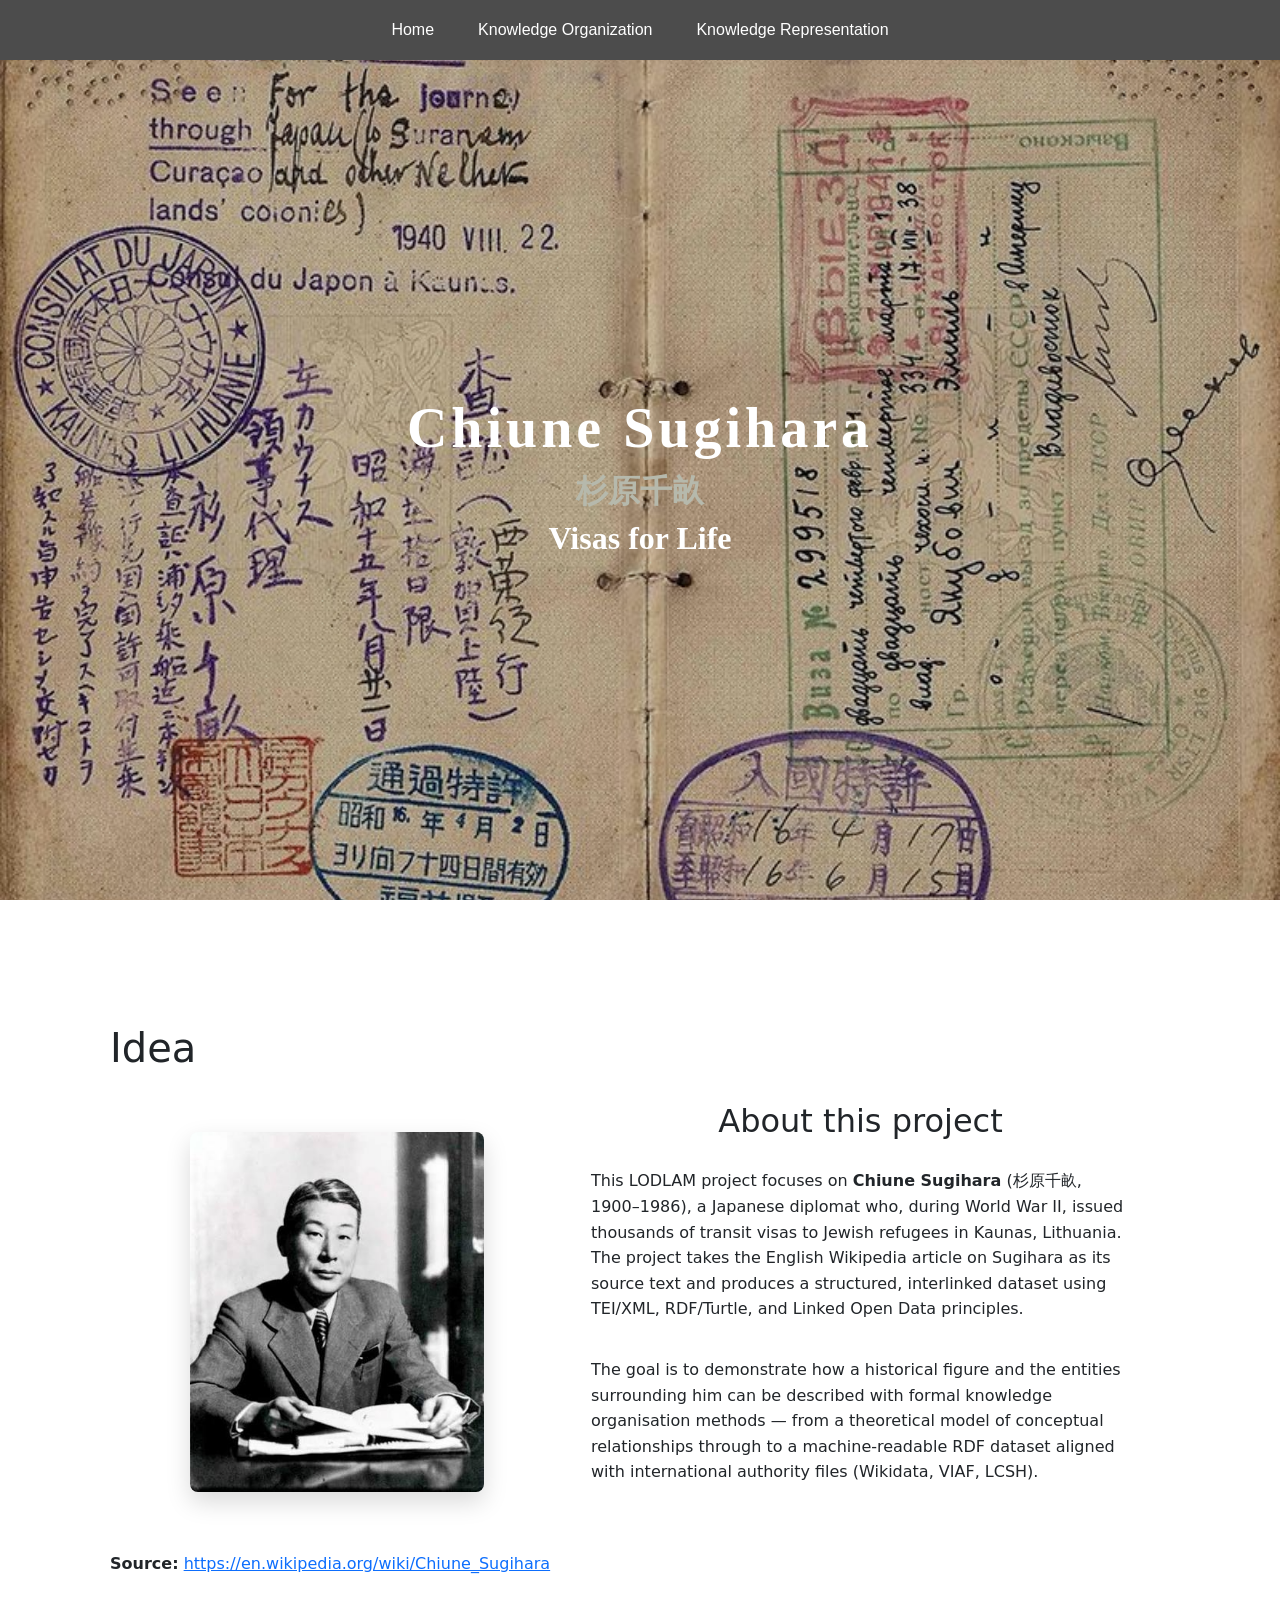
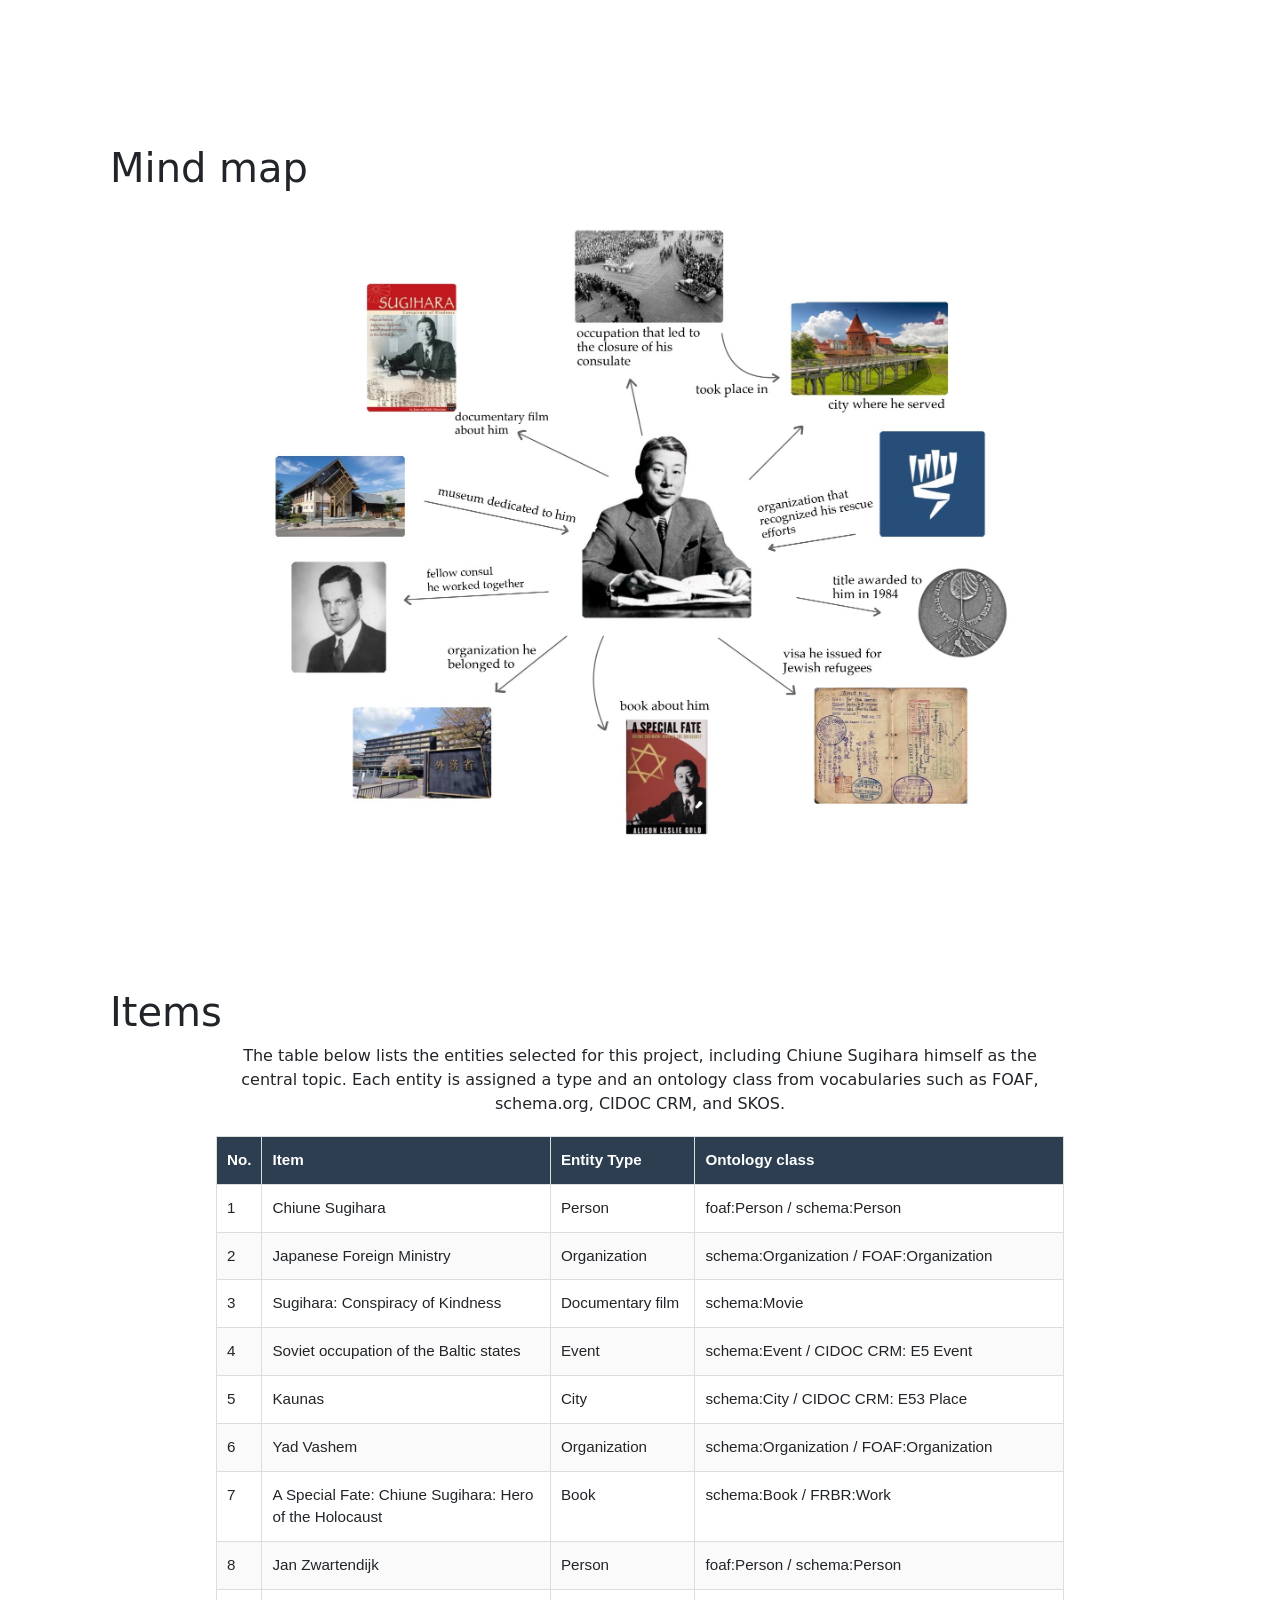
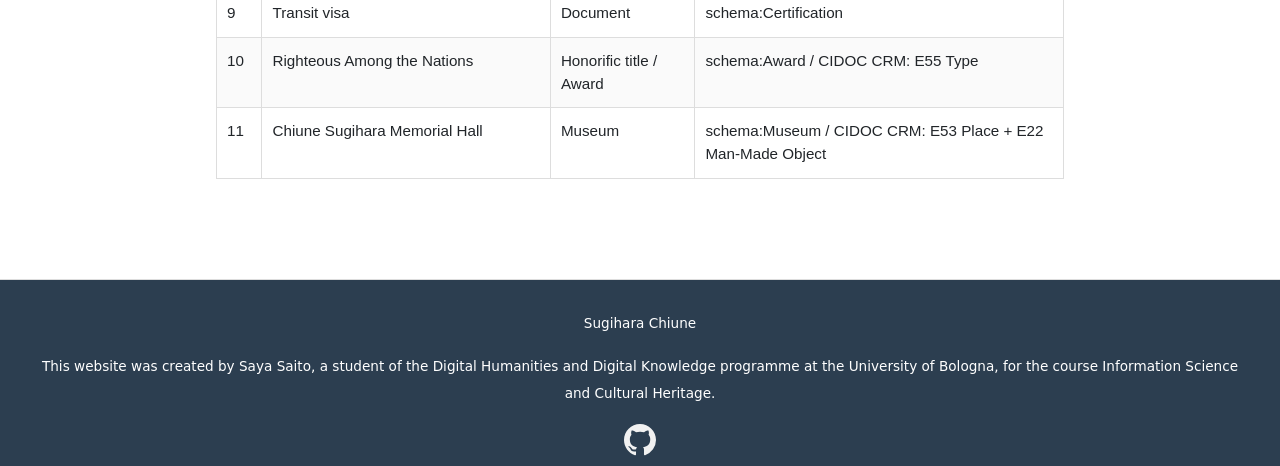
==== commit d047de58: "update" ====
--- a/index.html
+++ b/index.html
@@ -5,7 +5,7 @@
 <head>  
     <meta charset="UTF-8">
     <meta name="viewport" content="width=device-width, initial-scale=1.0">
-    <title>Sugihara Chiune</title>
+    <title>Chiune Sugihara</title>
     <link rel="icon" type="image/x-icon" href="assets\img\icon.png?v=1">
     <link rel="stylesheet" href="https://cdn.jsdelivr.net/npm/bootstrap@5.3.0/dist/css/bootstrap.min.css">
     <link rel="stylesheet" href="assets/css/style.css">
@@ -28,7 +28,7 @@
 ══════════════════════════════════════════ -->
 <nav  class="d-flex align-items-center sticky-top navbar">
   <ul class="nav-links">
-  <!-- 1. Home のドロップダウン -->
+  <!-- 1. Home dropdown -->
     <li class="dropdown">
       <a href="index.html">Home</a>
       <ul class="dropdown-menu">
@@ -39,7 +39,7 @@
     </li>
 
 
-    <!-- 2. Knowledge Organization のドロップダウン -->
+    <!-- 2. Knowledge Organization dropdown -->
     <li class="dropdown"><a href="knowledge_organization.html" class="dropdown-trigger">Knowledge Organization</a>
       <ul class="dropdown-menu">
         <li><a href="knowledge_organization.html#theoretical">Theoretical Model</a></li>
@@ -48,7 +48,7 @@
     </li>
 
 
-    <!-- 3. Knowledge Representation のドロップダウン -->
+    <!-- 3. Knowledge Representation dropdown -->
     <li class="dropdown"><a href="knowledge_representation.html" class="dropdown-trigger">Knowledge Representation</a>
       <ul class="dropdown-menu">
         <li><a href="knowledge_representation.html#tei/xml">TEI/XML document</a></li>
@@ -66,7 +66,7 @@
 
 <div class="main-visual" id="home">
     <div class="visual-text">
-        <h1>Sugihara Chiune</h1>
+        <h1>Chiune Sugihara</h1>
         <h2 class="name-jp">杉原千畝</h2>
         <h2 class="subtitle">Visas for Life</h2>
 
--- a/assets/css/style.css
+++ b/assets/css/style.css
@@ -352,7 +352,32 @@
     background: transparent !important;
 }
 
-
+.cap {
+  display: inline-block;
+  margin-bottom: 20px;
+}
+
+.link-row {
+  display: flex;
+  gap: 20px;          
+  align-items: center;
+  margin-bottom: 20px;
+}
+
+.link-row a {
+  display: inline-flex;
+  align-items: center;
+  gap: 6px;
+  padding: 8px 16px;
+  background: #f6f8fa;
+  border: 1px solid #d0d7de;
+  border-radius: 6px;
+  color: #24292f;
+  text-decoration: none;
+  font-size: 0.9em;
+  font-weight: 500;
+  transition: background 0.2s ease, border-color 0.2s ease;
+}
 
 .code-scroll-box {
     
@@ -366,6 +391,69 @@
   margin-bottom: 0;
   padding-bottom: 0;
 }
+
+
+.section-title {
+  background: transparent;   /* 独立した白背景をやめる */
+  border-radius: 0;         
+  box-shadow: none;         
+  padding: 40px;             /* 余白はお好みで残してOK */
+}
+
+
+.zoomable-image {
+  cursor: zoom-in;
+  max-width: 100%;
+  border: 1px solid #666;
+  border-radius: 0;
+  display: block;
+  margin: 0 auto; 
+}
+
+
+.model-text p.zoomable-caption {
+  text-align: center !important;
+  font-size: 0.9em;
+  color: #666;
+  margin-top: 8px;
+}
+
+.image-modal {
+  display: none;
+  position: fixed;
+  z-index: 1000;
+  left: 0;
+  top: 0;
+  width: 100%;
+  height: 100%;
+  background: rgba(0, 0, 0, 0.9);
+  overflow: hidden;
+}
+
+.modal-image {
+  position: absolute;
+  top: 50%;
+  left: 50%;
+  
+  transform: translate(-50%, -50%) scale(1);
+  max-width: 90vw;
+  max-height: 90vh;
+  cursor: grab;
+  user-select: none;
+  transition: transform 0.1s ease-out;
+}
+
+.modal-image:active {
+  cursor: grabbing;
+}
+
+
+#rdf-visualization {
+  margin-bottom: 40px;
+}
+
+
+
 
 
 footer {
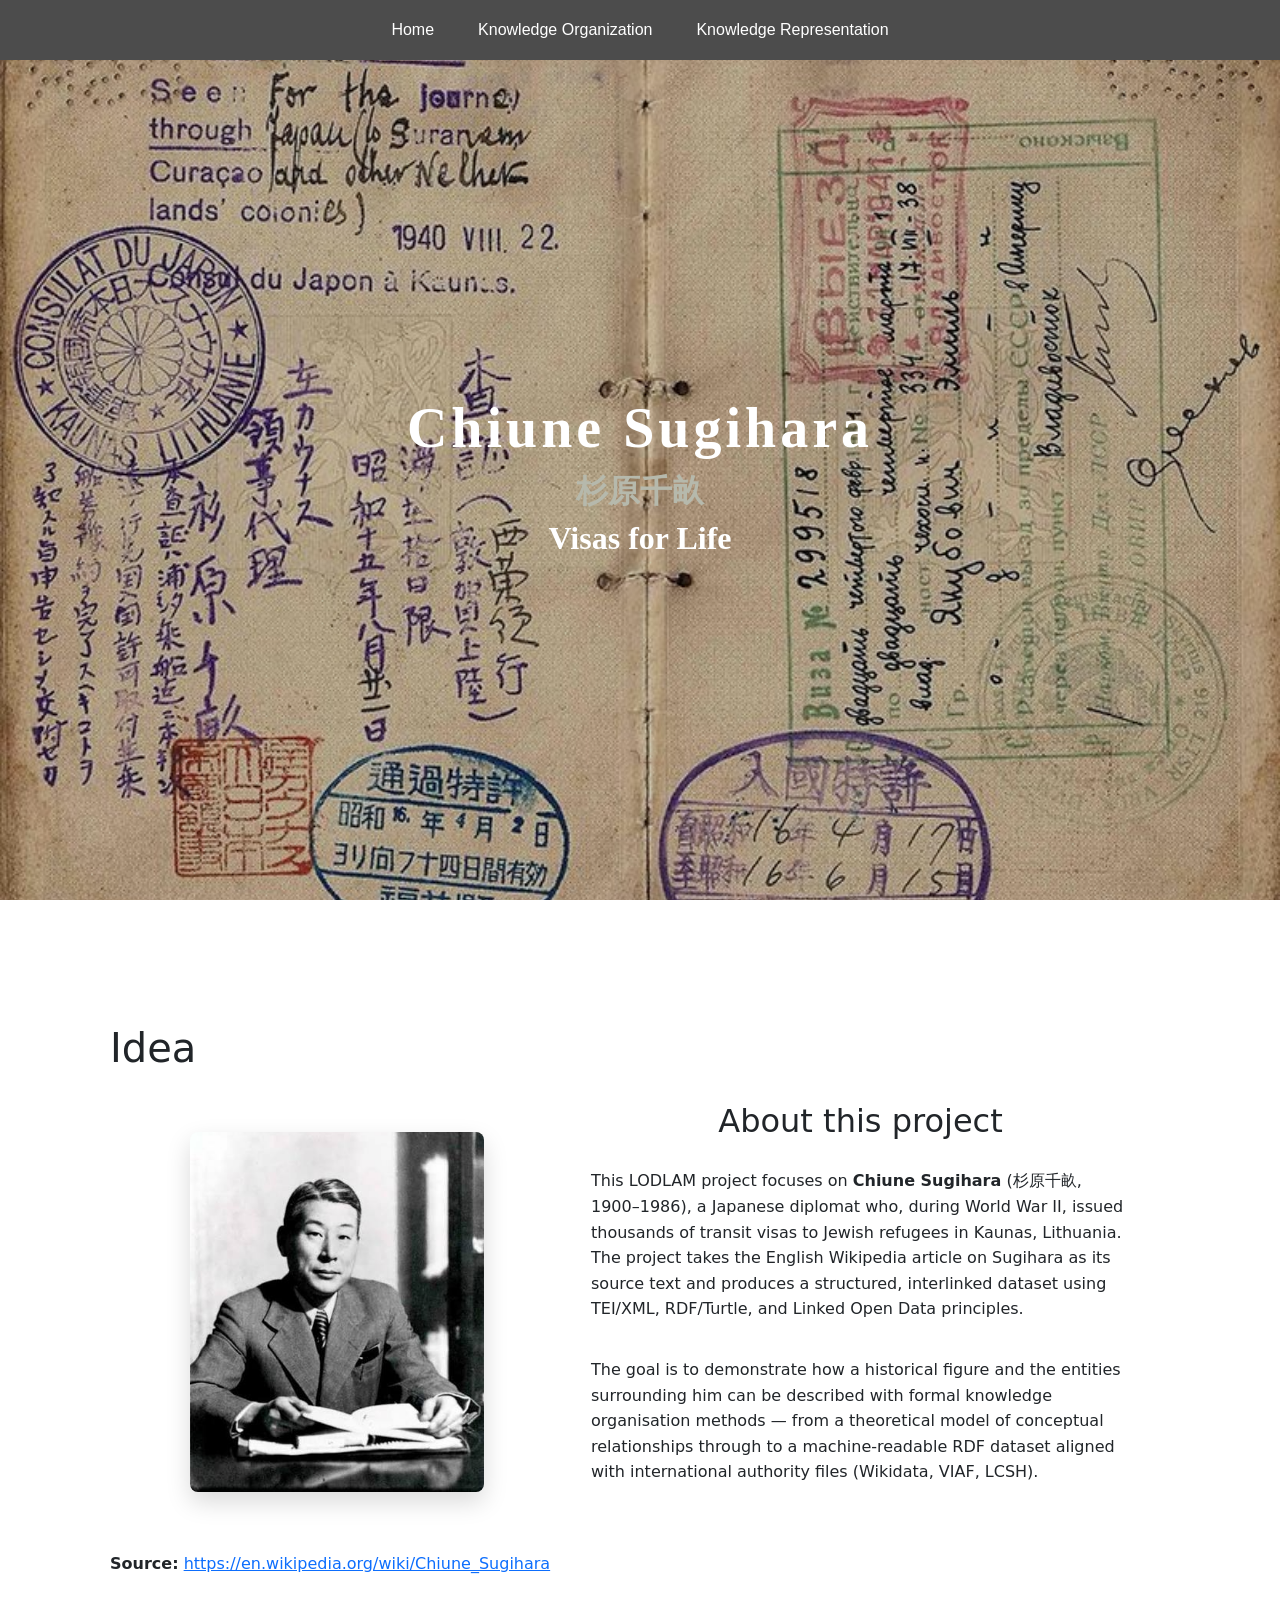
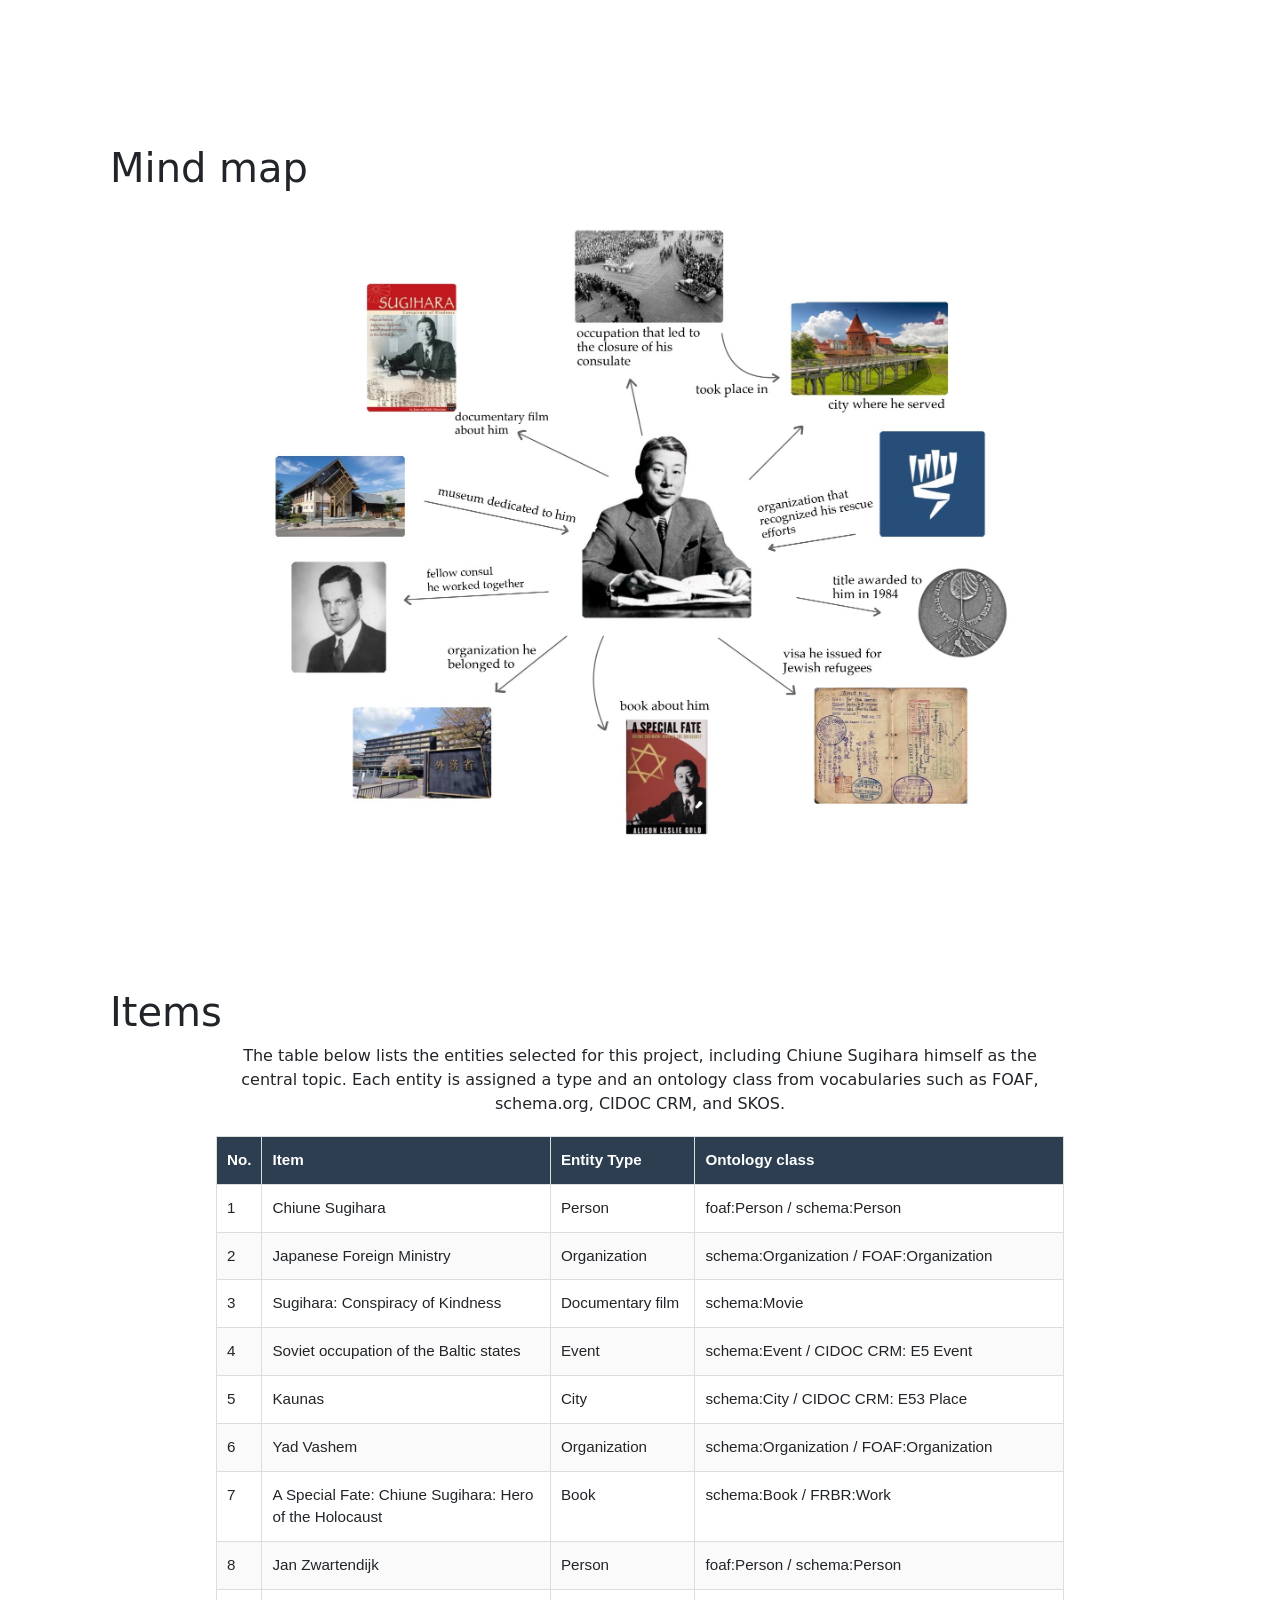
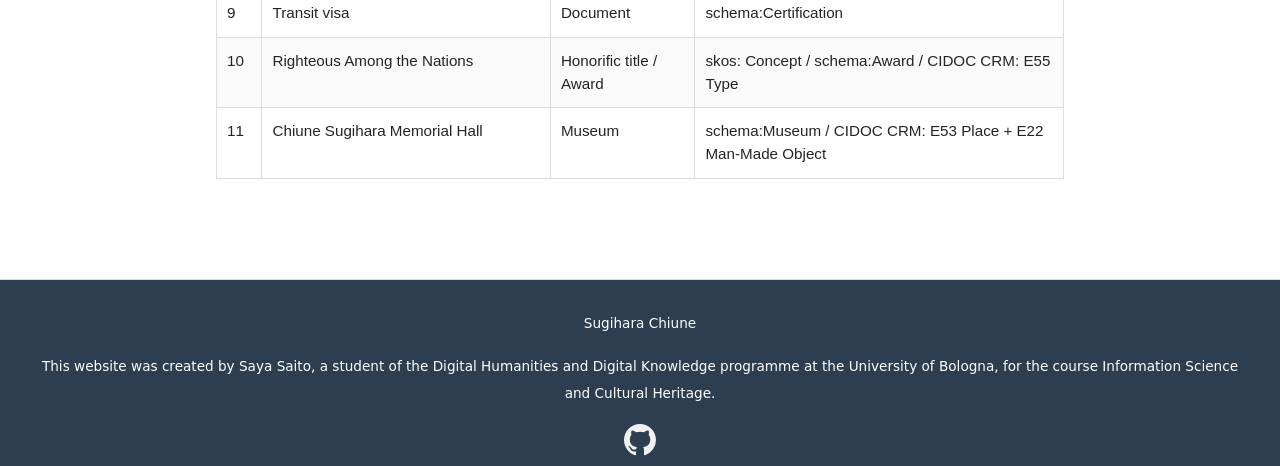
==== commit e33d1772: "Update" ====
--- a/index.html
+++ b/index.html
@@ -209,7 +209,7 @@
       <td>10</td>
       <td>Righteous Among the Nations</td>
       <td>Honorific title / Award</td>
-      <td>schema:Award / CIDOC CRM: E55 Type</td>
+      <td>skos: Concept / schema:Award / CIDOC CRM: E55 Type</td>
     </tr>
     <tr>
       <td>11</td>
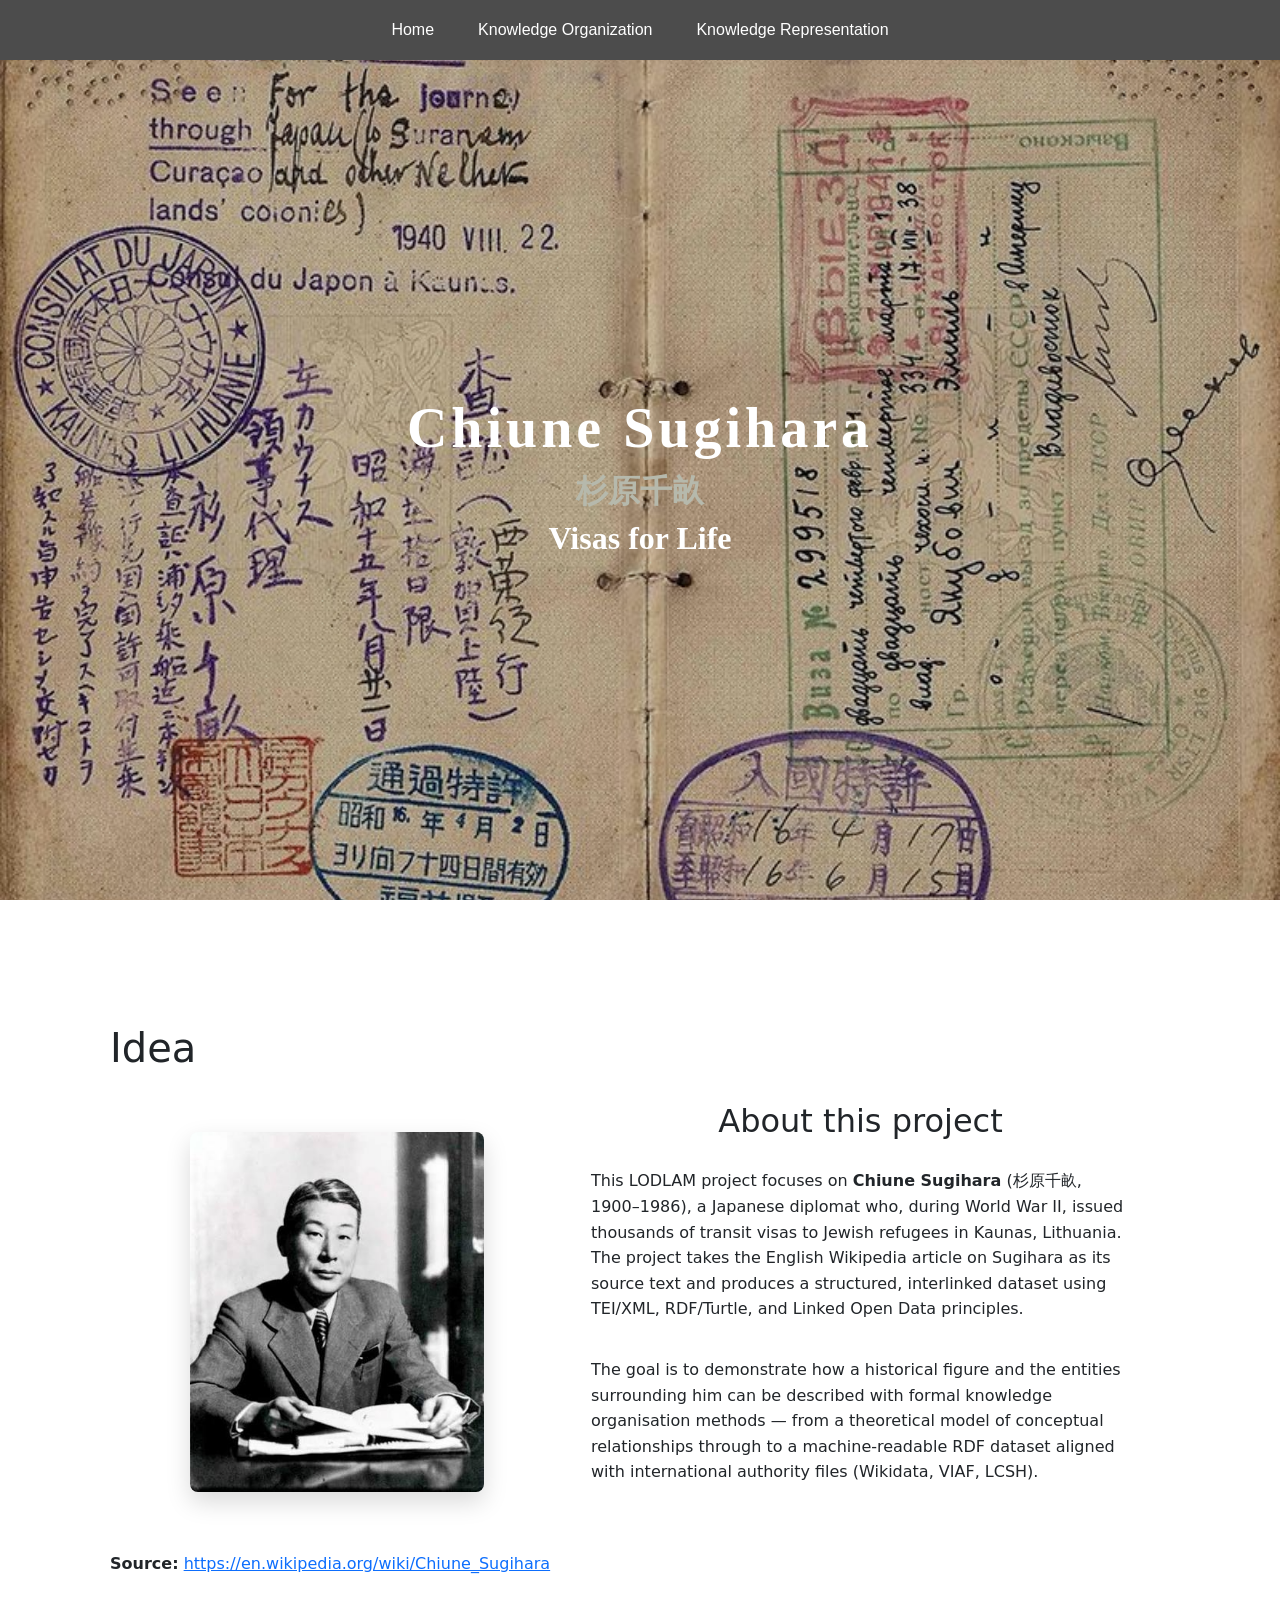
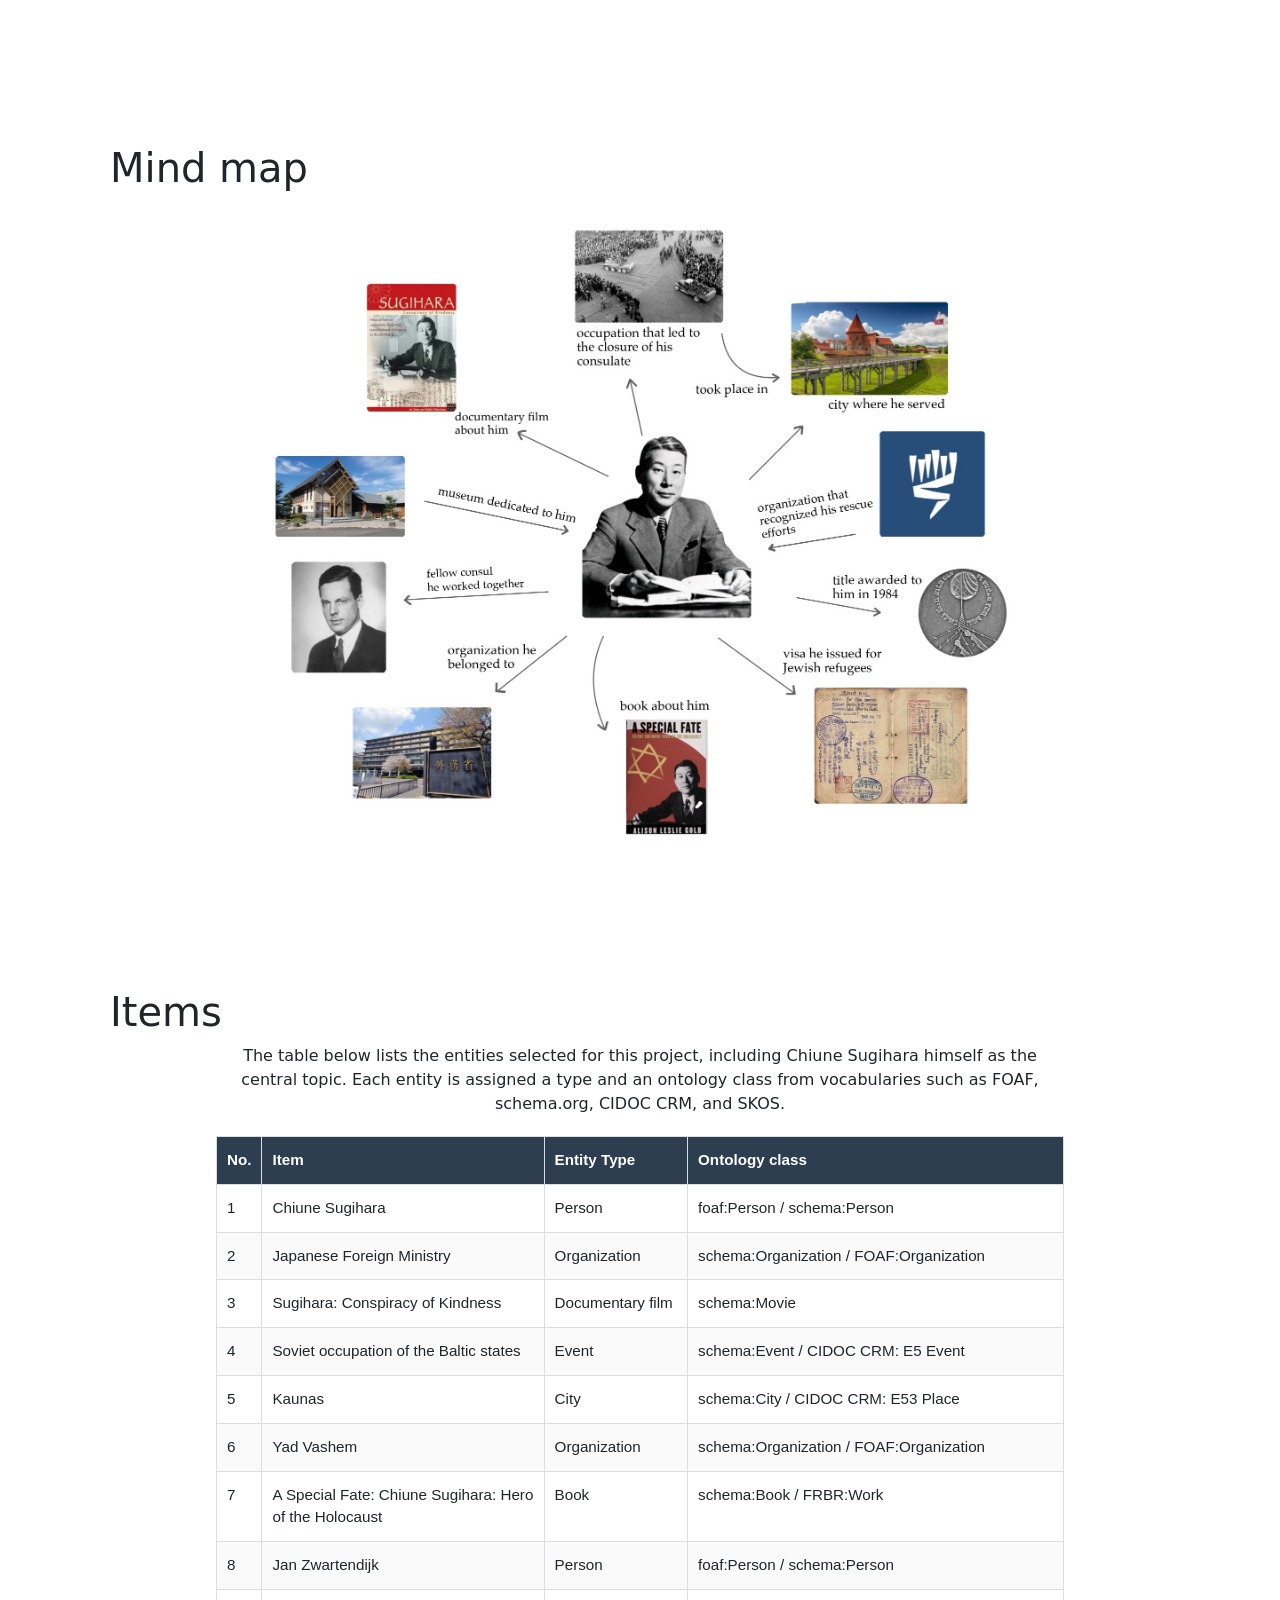
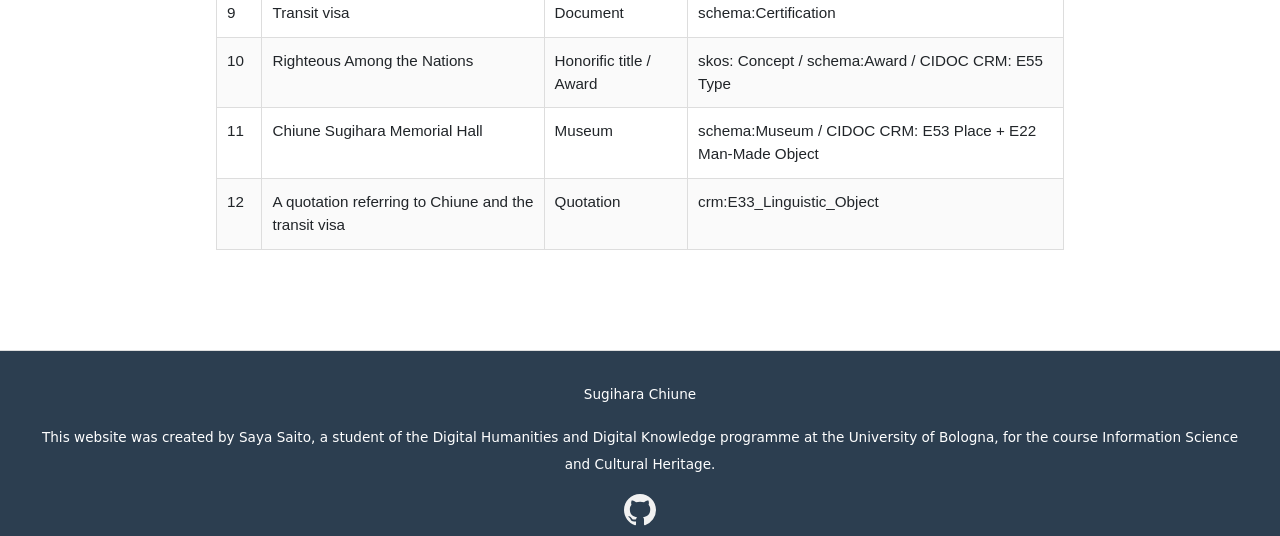
==== commit e0c54f83: "add a row" ====
--- a/index.html
+++ b/index.html
@@ -216,6 +216,12 @@
       <td>Chiune Sugihara Memorial Hall</td>
       <td>Museum</td>
       <td>schema:Museum / CIDOC CRM: E53 Place + E22 Man-Made Object</td>
+    </tr>
+    <tr>
+      <td>12</td>
+      <td>A quotation referring to Chiune and the transit visa</td>
+      <td>Quotation</td>
+      <td>crm:E33_Linguistic_Object</td>
     </tr>
   </tbody>
   </table>
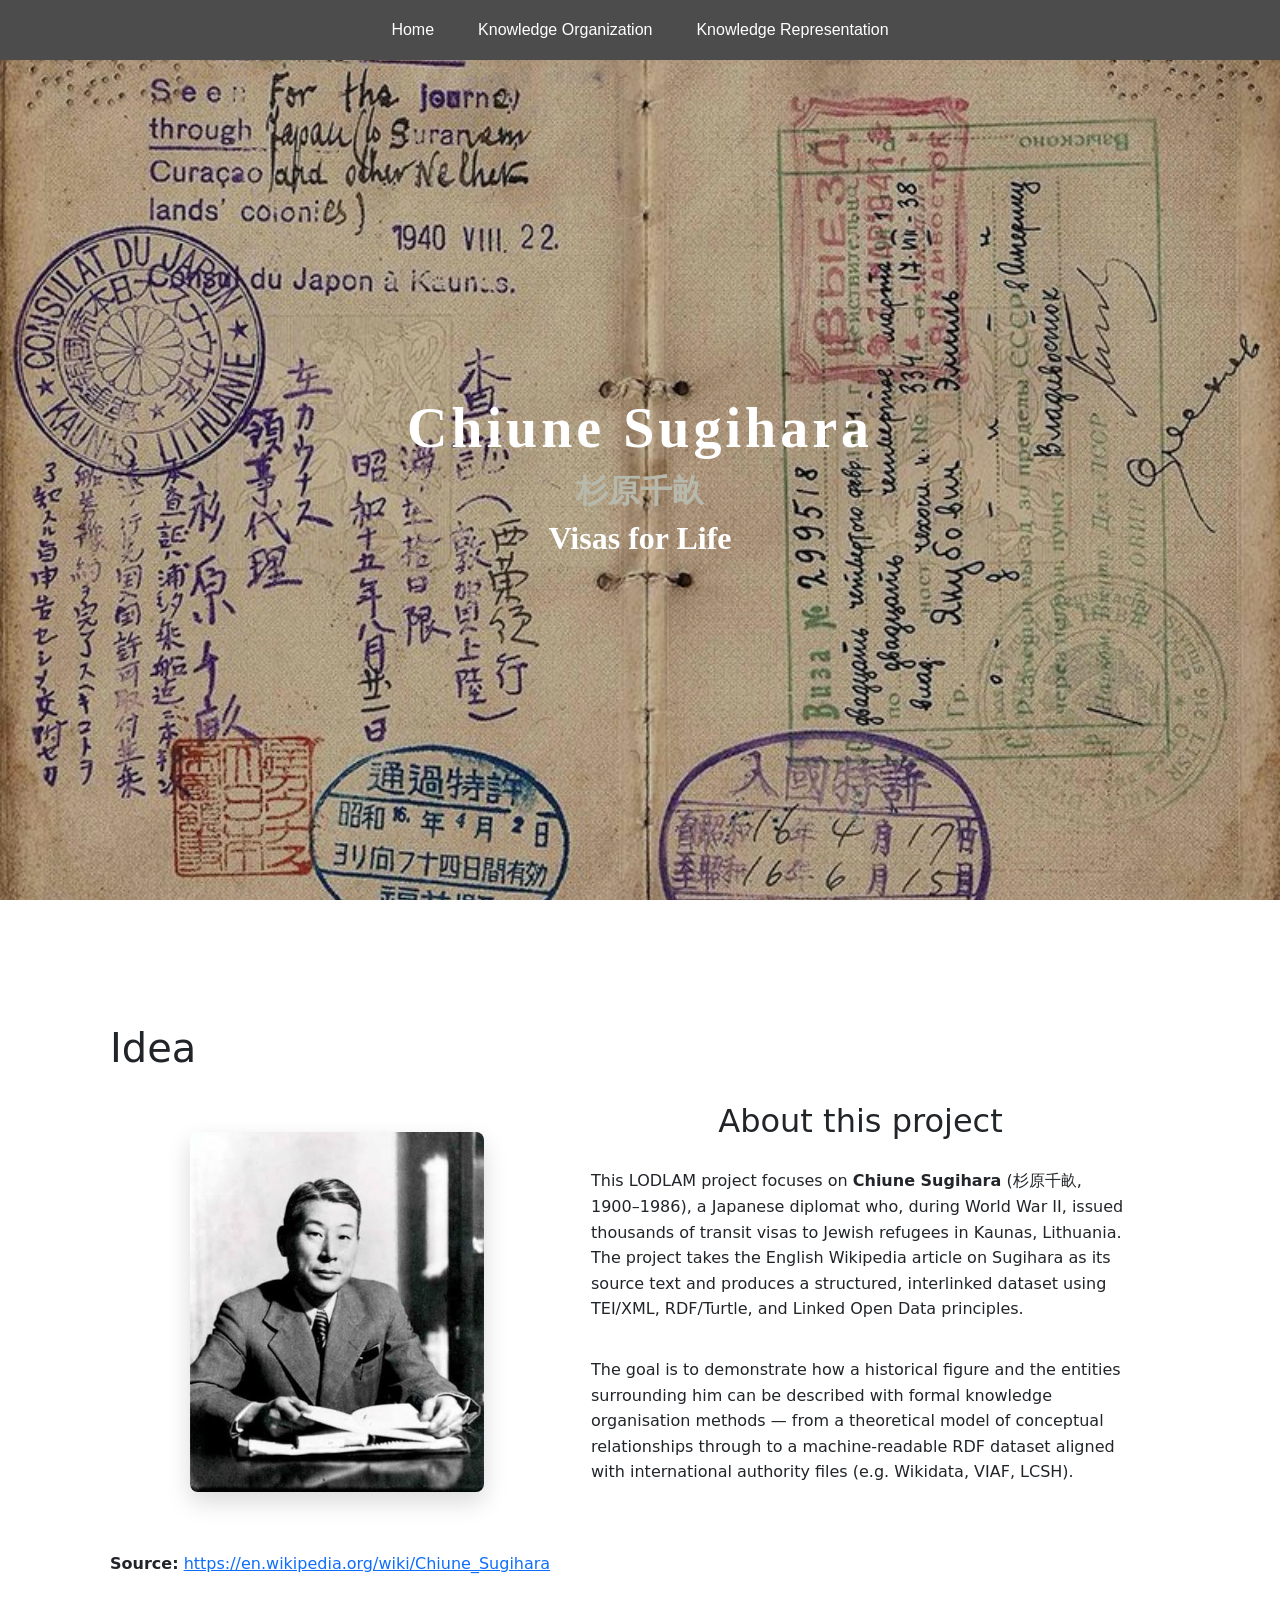
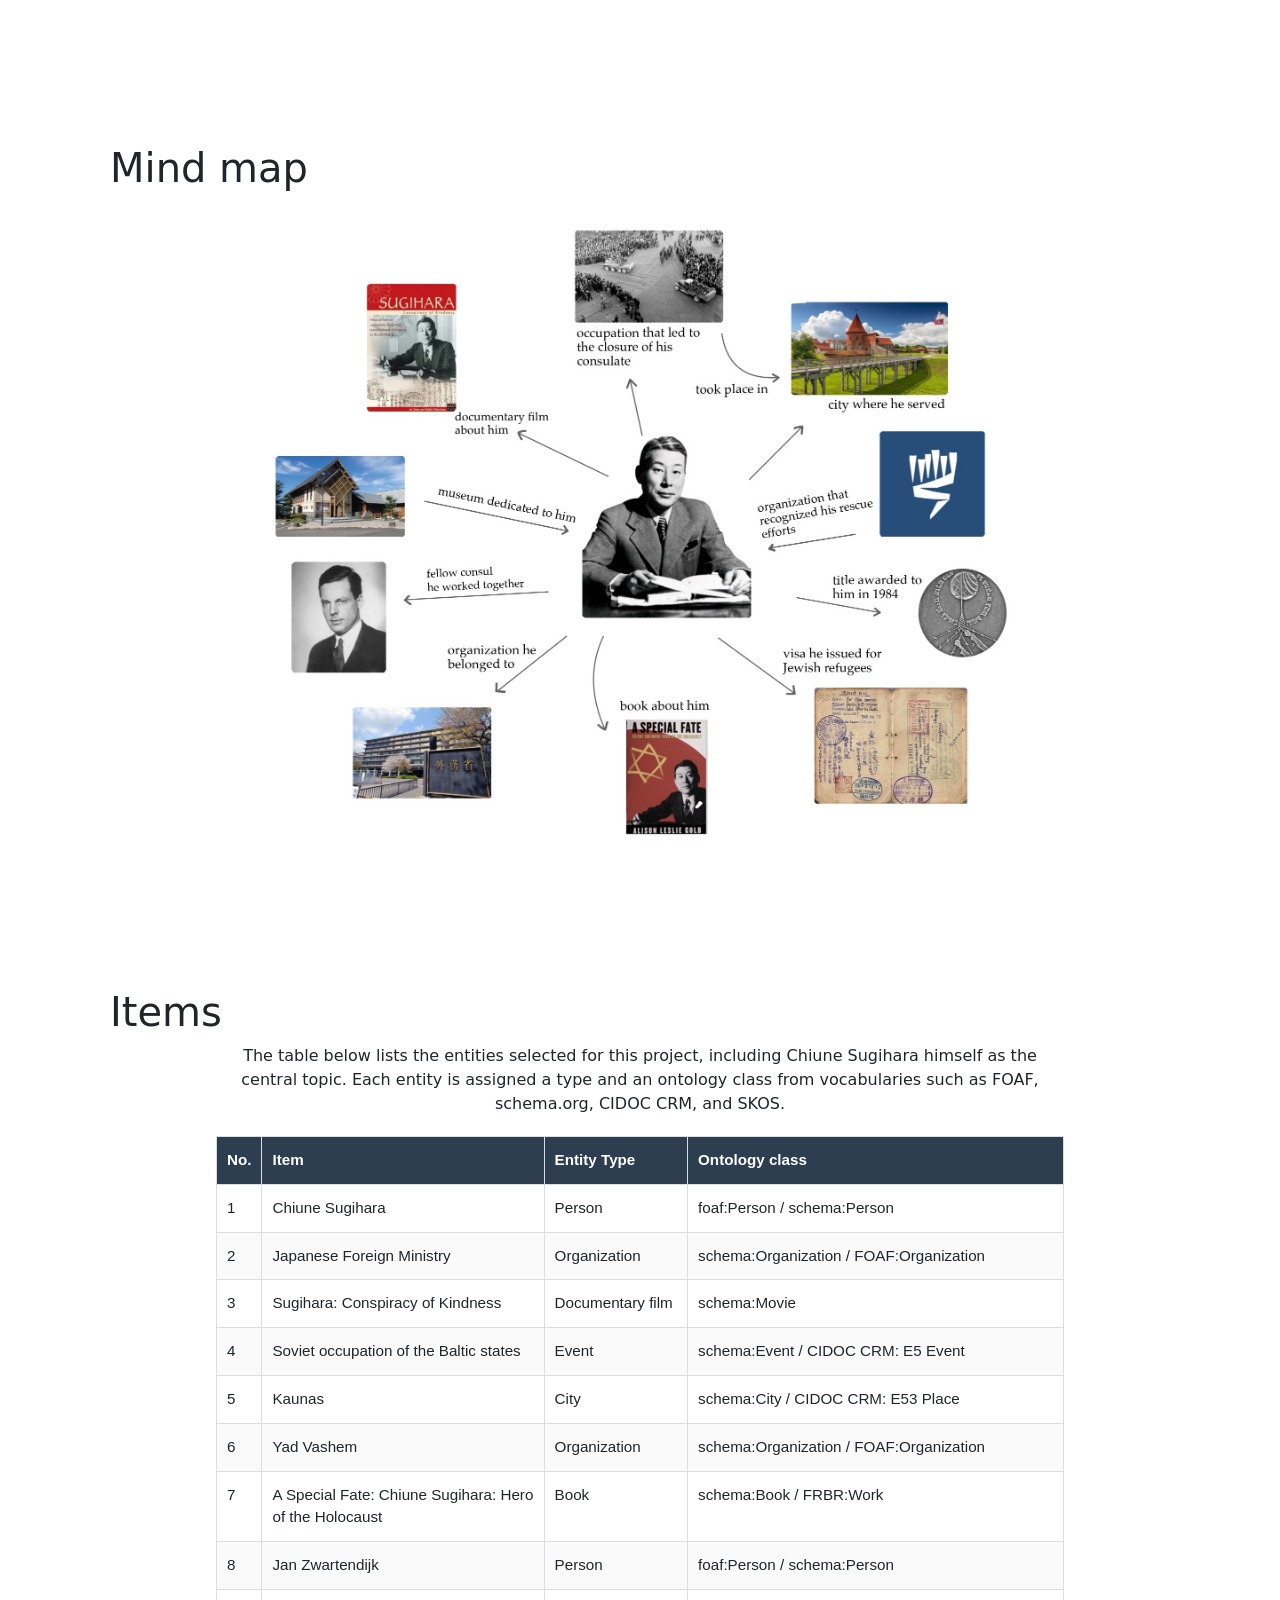
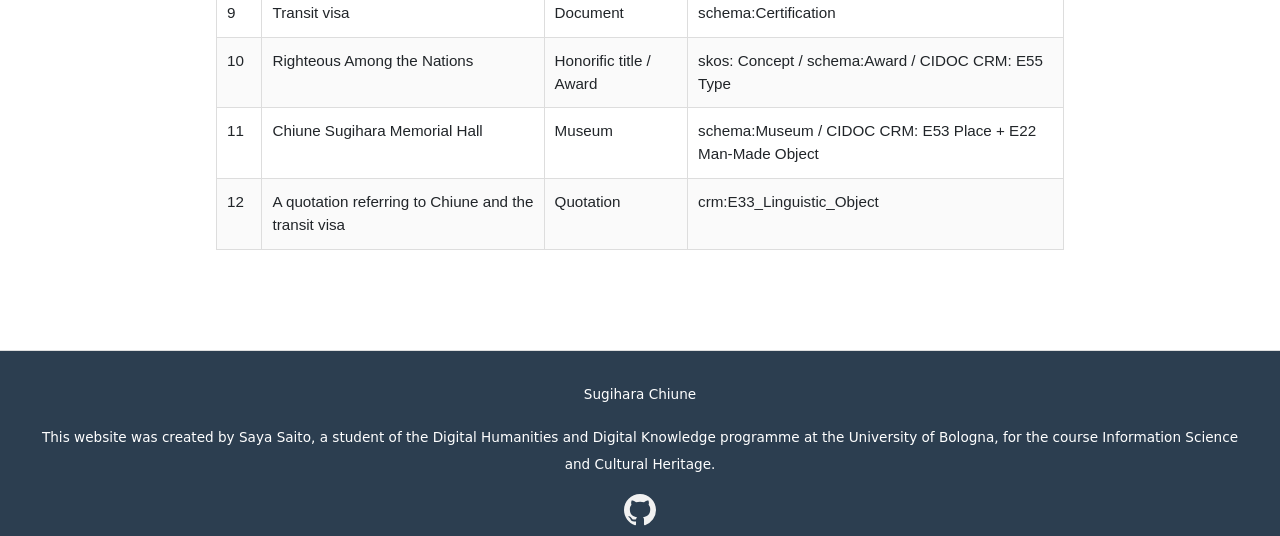
==== commit 0e0bd9f9: "Fix an idea part" ====
--- a/index.html
+++ b/index.html
@@ -100,7 +100,7 @@
                 surrounding him can be described with formal knowledge organisation 
                 methods — from a theoretical model of conceptual relationships through 
                 to a machine-readable RDF dataset aligned with international authority 
-                files (Wikidata, VIAF, LCSH).
+                files (e.g. Wikidata, VIAF, LCSH).
             </p>
         </div>
     </div>
